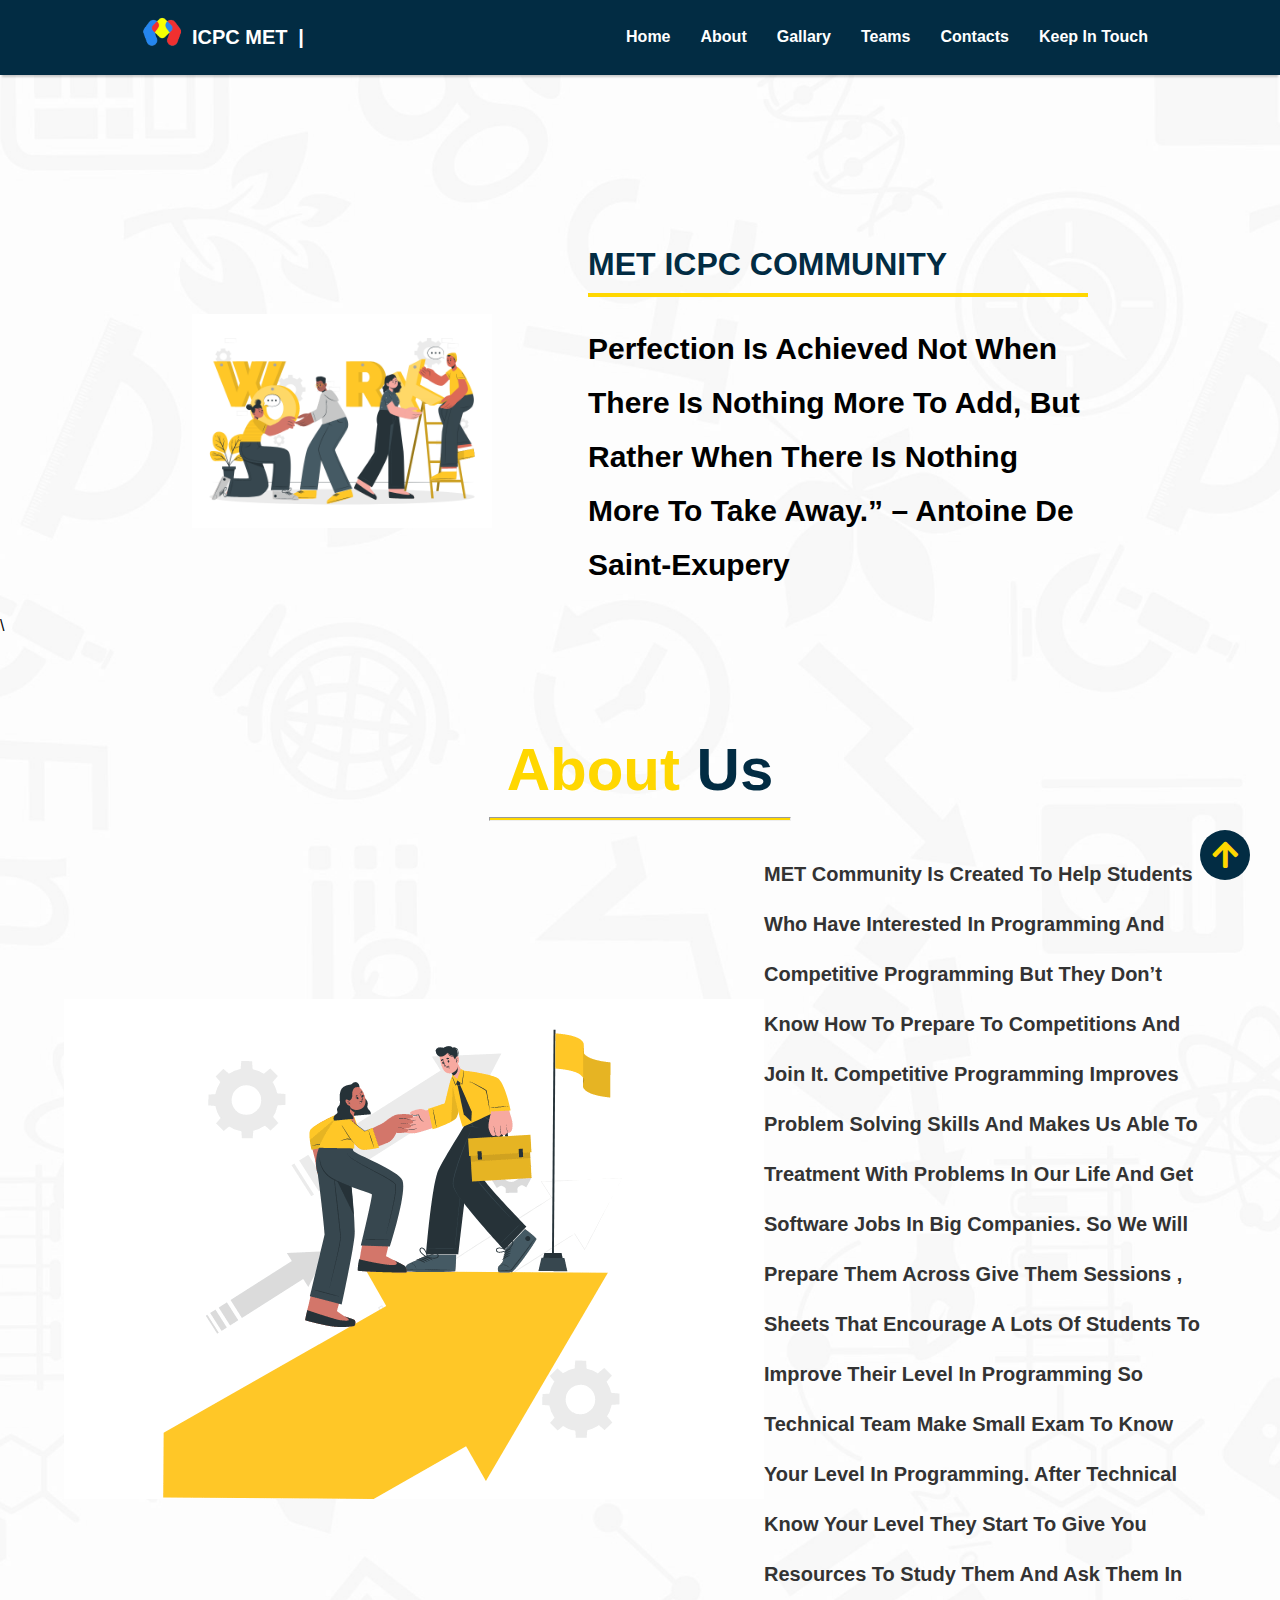
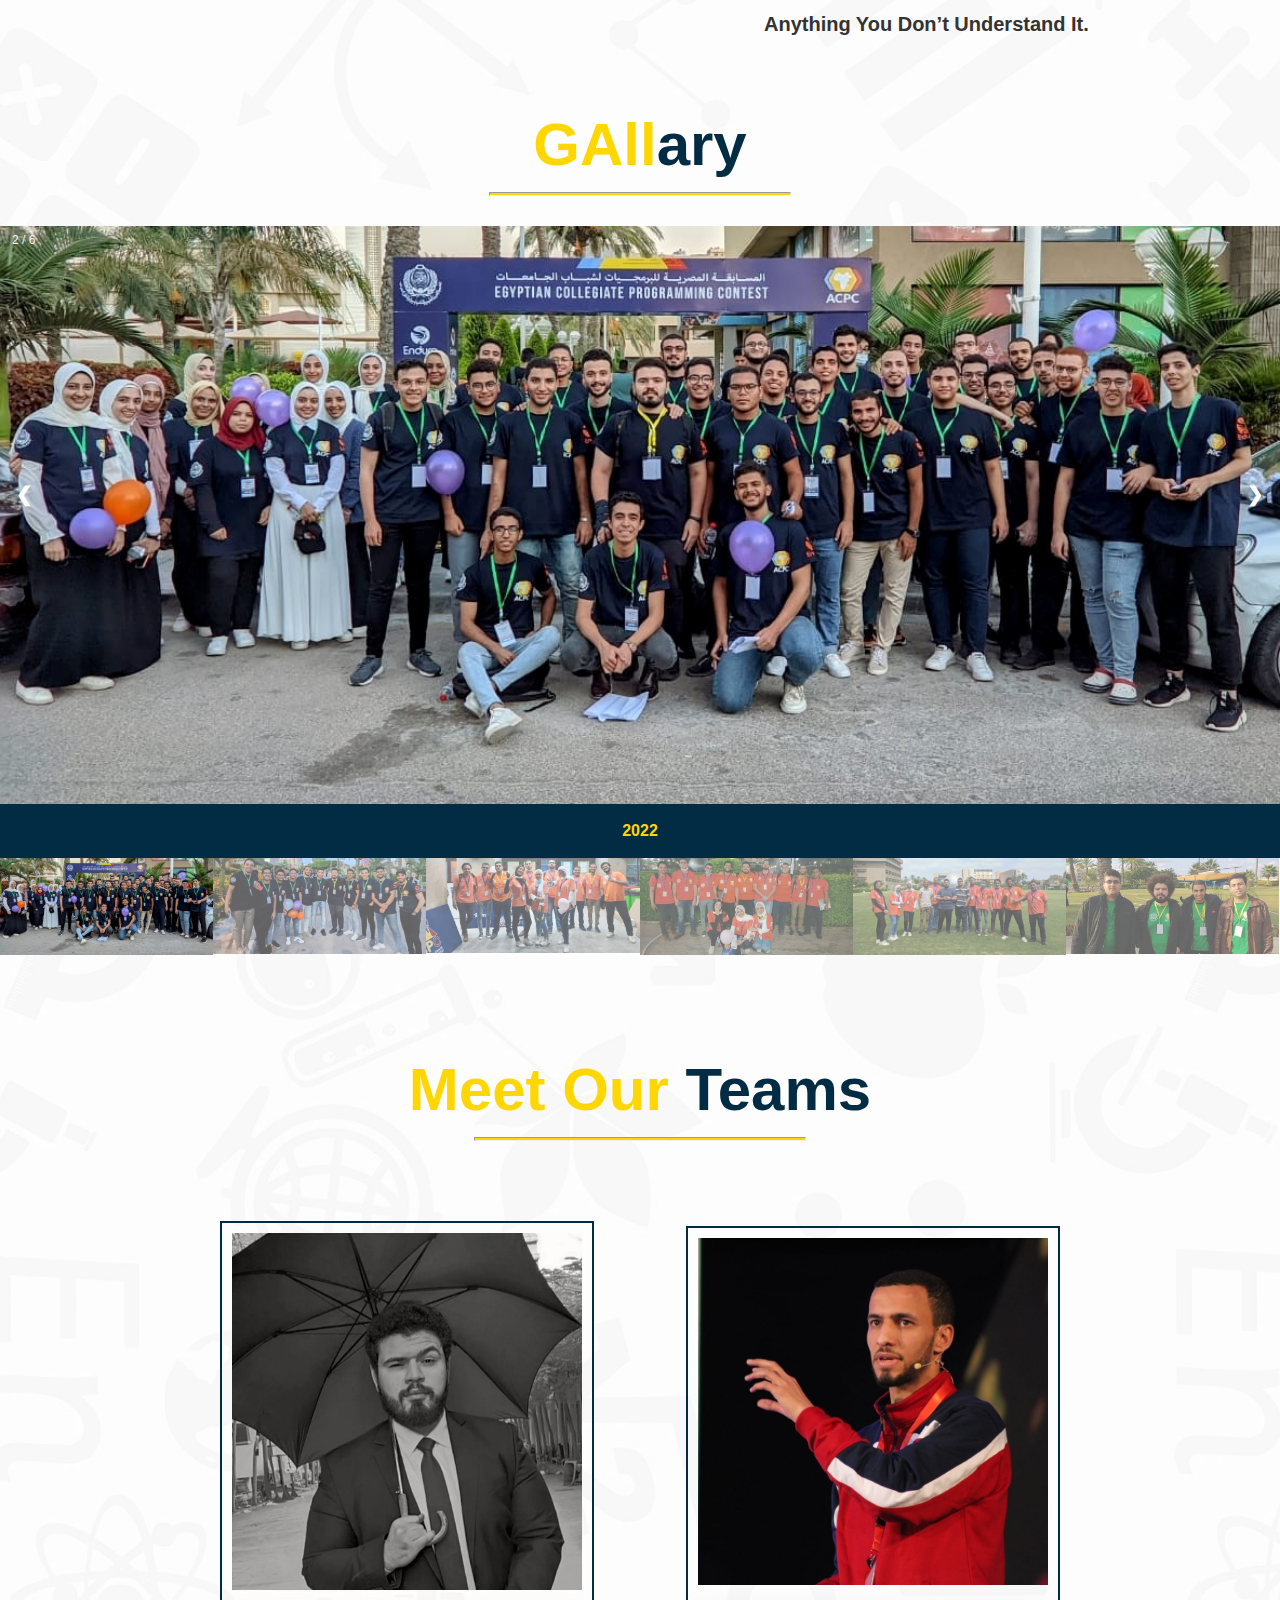
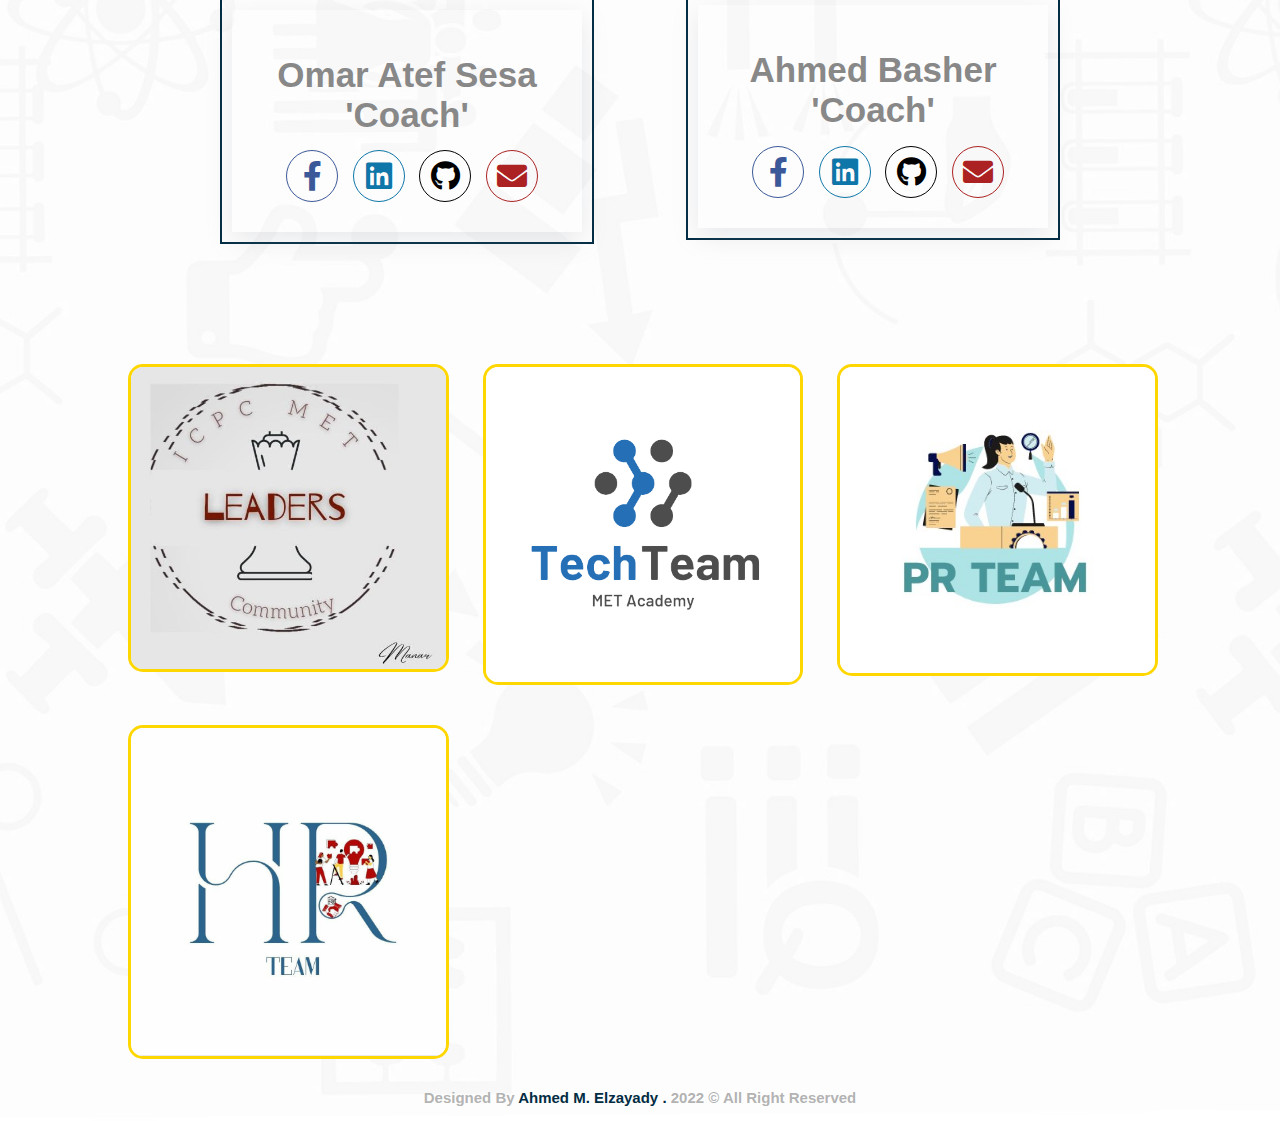
==== index.html @ 499237fd "edit footer" ====
<!DOCTYPE html>
<html lang="en">
  <head>
    <meta charset="UTF-8" />
    <meta http-equiv="X-UA-Compatible" content="IE=edge" />
    <meta name="viewport" content="width=device-width, initial-scale=1.0" />
    <!-- fotawsome style -->
    <link rel="stylesheet" href="./css/all.min.css" />
    <!-- normalizee the elements -->
    <link rel="stylesheet" href="./css/normalize.css" />
    <!-- External style Sheet -->
    <link rel="stylesheet" href="./css/style.css" />
    <!-- icon -->
    <link
      rel="shortcut icon"
      href="./images/MET_4_-_Edited-removebg-preview-modified-removebg-preview.png"
    />
    <title>ICPC MET COMMUNITY</title>
  </head>
  <body>
    <div id="loaderr"></div>
    <div class="up">
      <a href="#">
        <i class="fas fa-arrow-up"></i>
      </a>
    </div>
    <!-- start nav-bar section -->
    <nav class="bar">
      <div class="container">
        <div class="all">
          <div class="ll">
            <div class="logo">
              <img
                src="./images/MET_4_-_Edited-removebg-preview-modified-removebg-preview.png"
                alt="logo"
              />
            </div>
            <div class="ttt">
              <p id="animation">ICPC MET COMMUNITY</p>
            </div>
          </div>
          <div class="links">
            <div class="icon">
              <i class="fas fa-bars"></i>
            </div>
            <ul>
              <li><a href="./index.html">Home</a></li>
              <li><a href="#about">About</a></li>
              <li><a href="#gall">Gallary</a></li>
              <li><a href="#te">Teams</a></li>
              <li><a href="#contactss">Contacts</a></li>
              <li><a href="./html/Contact.html">Keep in touch</a></li>
            </ul>
          </div>
        </div>
      </div>
    </nav>
    <!-- end nav-bar section -->
    <!-- start landing page -->
    <div class="landing">
      <div class="container">
        <div class="all-cont">
          <div class="gif">
            <img src="./images/Team work (1).gif" alt="image" />
          </div>
          <div class="text">
            <h1>MET ICPC COMMUNITY</h1>
            <h2>
              Perfection is achieved not when there is nothing more to add, but
              rather when there is nothing more to take away.” – Antoine de
              Saint-Exupery
            </h2>
          </div>
        </div>
      </div>
    </div>
    <!-- end landing page -->
    <!-- start about section -->\
    <div class="about" id="about">
      <div class="container">
        <h1>About <span class="us">Us</span></h1>
        <hr />
        <div class="all-text">
          <div class="image-about">
            <img src="./images/Helping a partner.gif" alt="" />
          </div>
          <div class="texts">
            <p>
              <span class="met"> MET community</span> is created to help
              students who have interested in programming and competitive
              programming but they don’t know how to prepare to competitions and
              join it. Competitive programming improves problem solving skills
              and makes us able to treatment with problems in our life and get
              software jobs in big companies. So we will prepare them across
              give them sessions , sheets that encourage a lots of students to
              improve their level in programming so technical team make small
              exam to know your level in programming. After technical know your
              level they start to give you resources to study them and ask them
              in anything you don’t understand it.
            </p>
          </div>
        </div>
      </div>
    </div>
    <!-- end about section -->

    <!-- start gallery -->
    <div class="gallery" id="gall">
      <h1>GAll<span class="us">ary</span></h1>
      <hr />
      <div class="containers">
        <div class="mySlides">
          <div class="numbertext">2 / 6</div>
          <img src="./images/1.jpg" style="width: 100%" />
        </div>
        <div class="mySlides">
          <div class="numbertext">2 / 6</div>
          <img src="./images/2.jpg" style="width: 100%" />
        </div>

        <div class="mySlides">
          <div class="numbertext">3 / 6</div>
          <img src="./images/3.jpg" style="width: 100%" />
        </div>

        <div class="mySlides">
          <div class="numbertext">4 / 6</div>
          <img src="./images/4.jpg" style="width: 100%" />
        </div>

        <div class="mySlides">
          <div class="numbertext">5 / 6</div>
          <img src="./images/5.jpg" style="width: 100%" />
        </div>

        <div class="mySlides">
          <div class="numbertext">6 / 6</div>
          <img src="./images/6.png" style="width: 100%" />
        </div>

        <a class="prev" onclick="plusSlides(-1)">❮</a>
        <a class="next" onclick="plusSlides(1)">❯</a>

        <div class="caption-container">
          <p id="caption"></p>
        </div>

        <div class="row">
          <div class="column">
            <img
              class="demo cursor"
              src="./images/1.jpg"
              style="width: 100%"
              onclick="currentSlide(1)"
              alt="2022"
            />
          </div>
          <div class="column">
            <img
              class="demo cursor"
              src="./images/2.jpg"
              style="width: 100%"
              onclick="currentSlide(2)"
              alt="2022"
            />
          </div>
          <div class="column">
            <img
              class="demo cursor"
              src="./images/3.jpg"
              style="width: 100%"
              onclick="currentSlide(3)"
              alt="2021"
            />
          </div>
          <div class="column">
            <img
              class="demo cursor"
              src="./images/4.jpg"
              style="width: 100%"
              onclick="currentSlide(4)"
              alt="2021"
            />
          </div>
          <div class="column">
            <img
              class="demo cursor"
              src="./images/5.jpg"
              style="width: 100%"
              onclick="currentSlide(5)"
              alt="2021"
            />
          </div>
          <div class="column">
            <img
              class="demo cursor"
              src="./images/6.png"
              style="width: 100%"
              onclick="currentSlide(6)"
              alt="2020"
            />
          </div>
        </div>
      </div>
    </div>
    <!-- end gallery -->

    <!-- start teams section-->
    <div class="team" id="te">
      <div class="container">
        <h1>Meet Our<span class="us"> Teams</span></h1>
        <hr />
        <div class="super">
          <div class="coach">
            <div class="omar sesa">
              <img src="./images/omar.jpg" alt="omar" />
              <!-- <h4>Coah <br />Omar Atef Sesa</h4> -->
            </div>
            <div class="social">
              <h4>
                Omar Atef Sesa<br />
                'Coach'
              </h4>
              <a href="#"><i class="fab fa-facebook-f"></i></a>
              <a href="#"><i class="fab fa-linkedin"></i></a>
              <a href="#"><i class="fab fa-github"></i></a>
              <a href="#"><i class="fas fa-envelope"></i></a>
            </div>
          </div>
          <div class="co-coach">
            <div class="bashir omar">
              <img src="./images/bahhir.jpg" alt="besho" />
              <!-- <h4>Coah <br />Ahmed Bashir</h4> -->
            </div>
            <div class="social">
              <h4>
                Ahmed Basher<br />
                'Coach'
              </h4>
              <a href="#"><i class="fab fa-facebook-f"></i></a>
              <a href="#"><i class="fab fa-linkedin"></i></a>
              <a href="#"><i class="fab fa-github"></i></a>
              <a href="#"><i class="fas fa-envelope"></i></a>
            </div>
          </div>
        </div>
        <div class="logos">
          <div class="laders mem">
            <a href="./html/leader.html" target="_blank">
              <img src="./images/lead.jpg" alt="" />
            </a>
          </div>
          <div class="technical mem">
            <a href="./html/technical.html" target="_blank">
              <img src="./images/tech.png" alt="" />
            </a>
          </div>
          <div class="pr mem">
            <a href="./html/pr.html" target="_blank">
              <img src="./images/pr.jpg" alt="" />
            </a>
          </div>
          <div class="pr mem">
            <a href="./html/hr.html" target="_blank">
              <img src="./images/hr.jpg" alt="" />
            </a>
          </div>
        </div>
      </div>
    </div>
    <!-- end teams section -->
    <script src="./js/script.js"></script>
    <footer>
      <p>
        Designed By
        <a href="https://www.linkedin.com/in/ahmed-elzayady-602272232/"
          >Ahmed M. Elzayady .</a
        > 
        <span> 2022 &copy; All Right Reserved</span>
      </p>
    </footer>
    <script>
      var loader = document.getElementById("loaderr");
      window.addEventListener("load", function () {
        loader.style.display = "none";
      });
    </script>
  </body>
</html>
---- css/style.css ----
html {
  scroll-behavior: smooth;
}
:root {
  --main-color: #022c43;
  --sec-color: #ffd700;
}
body {
  font-family: "Work Sans", sans-serif;
  text-transform: capitalize;
  position: relative;
  background-image: url(../images/body-bg.jpg);
  background-position: center;
  background-repeat: no-repeat;
  background-size: cover;
  /* user-select: none; */
}

.container {
  margin-left: auto;
  margin-right: auto;
  padding: 0px 15px;
}

/*samall*/

@media (min-width: 768px) {
  .container {
    width: 750px;
  }
}

/*medium*/

@media (min-width: 992px) {
  .container {
    width: 960px;
  }
}

/*larg*/
@media (min-width: 1200px) {
  .container {
    width: 1120px;
  }
}
/*end of global rules*/

/* start nav-bar section */

@keyframes down {
  0% {
    transform: translate(0px);
    -webkit-transform: translate(0px);
    -moz-transform: translate(0px);
    -ms-transform: translate(0px);
    -o-transform: translate(0px);
  }

  100% {
    transform: translate(10px);
    -webkit-transform: translate(10px);
    -moz-transform: translate(10px);
    -ms-transform: translate(10px);
    -o-transform: translate(10px);
  }
}
.up a i {
  color: var(--sec-color);
  font-size: 30px;
  background-color: var(--main-color);
  width: 40px;
  height: 40px;
  padding: 5px;
  border-radius: 50%;
  -webkit-border-radius: 50%;
  -moz-border-radius: 50%;
  -ms-border-radius: 50%;
  -o-border-radius: 50%;
  position: fixed;
  bottom: 20px;
  right: 30px;
  display: flex;
  justify-content: center;
  align-items: center;
  animation-name: down;
  animation-duration: 0.5s;
  animation-iteration-count: infinite;
  animation-play-state: running;
  animation-direction: alternate-reverse;
  z-index: 23456748678974894;
}

.up i:hover {
  animation-play-state: paused;
}
nav {
  background-color: #022c43;
  padding: 5px;
  box-shadow: 0 4px 2px -2px rgba(0, 0, 0, 0.2);
}
nav .container .all {
  display: flex;
  justify-content: space-between;
  align-items: center;
  /* margin-top: 20px; */
}

nav ul {
  display: flex;
  list-style: none;
}

ul li a {
  color: #000;
  text-decoration: none;
  margin-left: 30px;
  font-weight: bold;
  color: #fff;
  transition: 0.5s;
  -webkit-transition: 0.5s;
  -moz-transition: 0.5s;
  -ms-transition: 0.5s;
  -o-transition: 0.5s;
}

nav .container .all .logo img {
  max-width: 60px;
  margin-top: 5px;
}

ul li a:hover {
  color: #ffd700;
}

.links i {
  color: #fff;
  font-size: 25px;
  position: absolute;
  right: 0;
  display: none;
  cursor: pointer;
}

.links {
  position: relative;
}

@media (max-width: 740px) {
  .links i {
    display: block;
    position: absolute;
    top: -51px;
    right: 26px;
  }

  nav {
    /*height: 450px;
    */
    transition: 2s;
    -webkit-transition: 0.5s;
    -moz-transition: 0.5s;
    -ms-transition: 0.5s;
    -o-transition: 0.5s;
  }

  .links {
    position: absolute;
    top: 80px;
    left: 0;
    right: 0;
    width: 100vw;
    background-color: #022c43;
    transition: 0.5s;
    -webkit-transition: 0.5s;
    -moz-transition: 0.5s;
    -ms-transition: 0.5s;
    -o-transition: 0.5s;
    height: 0px;
  }

  nav ul {
    display: block;
    text-align: center;
    transition: 0.5s;
    -webkit-transition: 0.5s;
    -moz-transition: 0.5s;
    -ms-transition: 0.5s;
    -o-transition: 0.5s;
    display: none;
    position: relative;
    left: 50%;
    right: 50%;
    transform: translate(-220px, -13px);
    top: 20px;
    -webkit-transform: translate(-220px, -13px);
    -moz-transform: translate(-220px, -13px);
    -ms-transform: translate(-220px, -13px);
    -o-transform: translate(-220px, -13px);
    z-index: 5456456485648648489;
  }
  nav ul li {
    margin-bottom: 30px;
    font-size: 25px;
    color: #ffd700;
  }

  nav.active {
    height: 450px;
  }

  nav.active ul {
    display: block;
  }

  ul li:hover {
    border-bottom: 1px solid #fff;
  }

  ul li {
    padding-bottom: 15px;
    transition: 0.5s;
    -webkit-transition: 0.5s;
    -moz-transition: 0.5s;
    -ms-transition: 0.5s;
    -o-transition: 0.5s;
  }
  .container {
    border-bottom: 1px solid #fff;
  }
}

/* end nav bar section */

/* start landing section */

.landing {
  margin-top: 150px;
}
.landing .container .all-cont {
  display: flex;
  justify-content: space-between;
  align-items: center;
  /* flex-wrap: wrap; */
}

.landing .container .all-cont .gif img {
  width: 700px;
}

.landing .container .all-cont .text h2 {
  line-height: 1.8;
  /* padding-right: 25px; */
  max-width: 500px;
  font-size: 30px;
}

.landing .container {
  width: 70%;
}
/* end landing  section */

.landing h1 {
  /* font-size: 75px; */
  color: #022c43;
  border-bottom: 4px solid var(--sec-color);
  padding-bottom: 10px;
  /* max-width: 600px; */
}
@media (max-width: 1354px) {
  .landing .container .all-cont .gif img {
    width: 300px;
  }
  .container {
    width: 80%;
  }
}

@media (max-width: 1007px) {
  .landing .container .all-cont {
    flex-wrap: wrap;
  }
}

@media (max-width: 760px) {
  .landing .container .all-cont {
    display: block;
  }
}

/* end landing section */

/* start about section */
.about {
  margin-top: 100px;
}

.about .container h1 {
  color: var(--sec-color);
  font-size: 60px;
  /* border-bottom: 3px solid var(--main-color); */
  padding-bottom: 5px;
  text-align: center;
  /* width: fit-content; */
  margin-bottom: 0px;
}
.about .container h1 span.us {
  color: var(--main-color);
}
.about .container {
  width: 90%;
}

.about hr {
  width: 300px;
  height: 2px;
  background-color: var(--sec-color);
  outline: 1px solid transparent;
  border: 1ps solid transparent;
}

.about .container .all-text {
  display: flex;
  justify-content: space-between;
  align-items: center;
  /* flex-wrap: wrap; */
}

.about .container .all-text p {
  font-size: 20px;
  color: #333;
  line-height: 2.5;
  font-weight: bold;
}

@media (max-width: 760px) {
  .about .container .all-text {
    display: block;
  }

  .about .container .all-text p {
    text-align: center;
  }
}

@media (max-width: 760px) {
  .about .container .all-text .image-about img {
    width: 320px;
    /* position: absolute; */
    left: 30px;
  }
}
/* end about section */

/* start gallery section */

img {
  vertical-align: middle;
}

.containers {
  position: relative;
}

.mySlides {
  display: none;
}

.cursor {
  cursor: pointer;
}

.prev,
.next {
  cursor: pointer;
  position: absolute;
  top: 40%;
  width: auto;
  padding: 16px;
  margin-top: -50px;
  color: white;
  font-weight: bold;
  font-size: 20px;
  border-radius: 0 3px 3px 0;
  user-select: none;
  -webkit-user-select: none;
}

.next {
  right: 0;
  border-radius: 3px 0 0 3px;
}
.prev:hover,
.next:hover {
  background-color: rgba(0, 0, 0, 0.8);
}

/* Number text (1/3 etc) */
.numbertext {
  color: #f2f2f2;
  font-size: 12px;
  padding: 8px 12px;
  position: absolute;
  top: 0;
}

/* Container for image text */
.caption-container {
  text-align: center;
  background-color: var(--main-color);
  padding: 2px 16px;
  color: var(--sec-color);
  font-weight: bold;
}

.row:after {
  content: "";
  display: table;
  clear: both;
}

/* Six columns side by side */
.column {
  float: left;
  width: 16.66%;
}

/* Add a transparency effect for thumnbail images */
.demo {
  opacity: 0.6;
}

.active,
.demo:hover {
  opacity: 1;
}

.gallery h1 {
  color: var(--sec-color);
  font-size: 60px;
  /* border-bottom: 3px solid var(--main-color); */
  padding-bottom: 5px;
  text-align: center;
  /* width: fit-content; */
  margin-bottom: 0px;
}
.gallery h1 span.us {
  color: var(--main-color);
}
.gallery .container {
  width: 90%;
}

.gallery hr {
  width: 300px;
  height: 2px;
  background-color: var(--sec-color);
  outline: 1px solid transparent;
  border: 1ps solid transparent;
  margin-bottom: 30px;
}

/* end gallary */

/* start team section */
.team {
  margin-top: 100px;
  margin-bottom: 30px;
}

.team .container h1 {
  color: var(--sec-color);
  font-size: 60px;
  /* border-bottom: 3px solid var(--main-color); */
  padding-bottom: 5px;
  text-align: center;
  /* width: fit-content; */
  margin-bottom: 0px;
}
.team .container h1 span.us {
  color: var(--main-color);
}

.team hr {
  width: 330px;
  height: 2px;
  background-color: var(--sec-color);
  outline: 1px solid transparent;
  border: 1ps solid transparent;
  margin-bottom: 80px;
}

.team .container .super {
  display: flex;
  justify-content: space-evenly;
  align-items: center;
  flex-wrap: wrap;
  margin-bottom: 100px !important ;
}

.team .container .super .social {
  text-align: center;
  padding: 30px;
  box-shadow: rgba(149, 157, 165, 0.2) 0px 8px 24px;
}

.team .container .super .social i {
  display: inline-block;
  padding: 10px;
  font-size: 35px;
}

.team .container .super .omar img {
  max-width: 350px;
  max-height: 500px;
}

.team .container .super .omar {
  position: relative;
  margin-bottom: 20px;
}

.team .container .super .omar h4 {
  position: absolute;
  top: 97px;
  left: 57px;
  font-size: 25px;
  text-align: center;
  color: #fff;
  display: none;
  transition: 0.5s;
  -webkit-transition: 0.5s;
  -moz-transition: 0.5s;
  -ms-transition: 0.5s;
  -o-transition: 0.5s;
}
.team .container .super .sesa::before {
  content: "";
  position: absolute;
  left: 0;
  height: 0;
  width: 100%;
  height: 100%;
  background-color: #022c439a;
  transform: rotateY(90deg);
  -webkit-transform: rotateY(90deg);
  -moz-transform: rotateY(90deg);
  -ms-transform: rotateY(90deg);
  -o-transform: rotateY(90deg);
  transition: 0.5s;
  -webkit-transition: 0.5s;
  -moz-transition: 0.5s;
  -ms-transition: 0.5s;
  -o-transition: 0.5s;
  color: var(--sec-color);
  display: flex;
  justify-content: center;
  align-items: center;
  font-size: 30px;
  font-weight: bolder;
}

/* .team .container .super .coach:hover,
.team .container .super .co-coach:hover {
  transform: scale(1.3);
  -webkit-transform: scale(1.3);
  -moz-transform: scale(1.3);
  -ms-transform: scale(1.3);
  -o-transform: scale(1.3);
} */
.team .container .super .bashir::before {
  content: "";
  position: absolute;
  left: 0;
  height: 0;
  width: 100%;
  height: 100%;
  background-color: #022c439a;
  transform: rotateY(90deg);
  -webkit-transform: rotateY(90deg);
  -moz-transform: rotateY(90deg);
  -ms-transform: rotateY(90deg);
  -o-transform: rotateY(90deg);
  transition: 0.5s;
  -webkit-transition: 0.5s;
  -moz-transition: 0.5s;
  -ms-transition: 0.5s;
  -o-transition: 0.5s;
  color: var(--sec-color);
  display: flex;
  justify-content: center;
  align-items: center;
  font-size: 30px;
  font-weight: bolder;
}

.team .container .super .sesa:hover::before,
.team .container .super .bashir:hover::before {
  transform: rotateY(0deg);
  -webkit-transform: rotateY(0deg);
  -moz-transform: rotateY(0deg);
  -ms-transform: rotateY(0deg);
  -o-transform: rotateY(0deg);
}

.team .container .super .omar:hover h4 {
  display: block;
  transition: 0.5s;
  -webkit-transition: 0.5s;
  -moz-transition: 0.5s;
  -ms-transition: 0.5s;
  -o-transition: 0.5s;
}
.fa-facebook-f {
  font-size: 20px;
  color: #3b5998;
  transition: 0.5s;
  -webkit-transition: 0.5s;
  -moz-transition: 0.5s;
  -ms-transition: 0.5s;
  -o-transition: 0.5s;
  border: 1px solid;
  border-radius: 50%;
  width: 30px;
  height: 30px;
}
.social i {
  margin-left: 10px;
  padding: 10px;
  font-size: 30px !important;
}
.fa-facebook-f:hover,
.fa-linkedin:hover,
.fa-github:hover,
.fa-envelope:hover {
  transform: scale(1.3) rotate(730deg);
  -webkit-transform: scale(1.3) rotate(730deg);
  -moz-transform: scale(1.3) rotate(730deg);
  -ms-transform: scale(1.3) rotate(730deg);
  -o-transform: scale(1.3) rotate(730deg);
}

.fa-linkedin {
  color: #0e76a8;
  font-size: 20px;
  transition: 0.5s;
  -webkit-transition: 0.5s;
  -moz-transition: 0.5s;
  -ms-transition: 0.5s;
  -o-transition: 0.5s;
  border: 1px solid;
  border-radius: 50%;
  width: 30px;
  height: 30px;
}

.fa-github {
  color: #000;
  font-size: 20px;
  transition: 0.5s;
  -webkit-transition: 0.5s;
  -moz-transition: 0.5s;
  -ms-transition: 0.5s;
  -o-transition: 0.5s;
  border: 1px solid;
  border-radius: 50%;
  width: 30px;
  height: 30px;
}

.fa-envelope {
  font-size: 20px;
  transition: 0.5s;
  -webkit-transition: 0.5s;
  -moz-transition: 0.5s;
  -ms-transition: 0.5s;
  -o-transition: 0.5s;
  color: rgb(172, 34, 34);
  border: 1px solid;
  border-radius: 50%;
  width: 30px;
  height: 30px;
  display: flex;
  justify-content: center;
  align-content: center;
}

.coach,
.co-coach {
  margin-bottom: 20px;
  border: 2px solid var(--main-color);
  padding: 10px;
}

.team .logos img {
  max-width: 100%;
  border: 3px solid var(--sec-color);
  border-radius: 15px;
  -webkit-border-radius: 15px;
  -moz-border-radius: 15px;
  -ms-border-radius: 15px;
  -o-border-radius: 15px;
}

.team .logos {
  display: grid;
  grid-template-columns: repeat(auto-fill, minmax(300px, 1fr));
  gap: 40px;
  margin-top: 20px;
}

.mem {
  transition: 0.5s;
  -webkit-transition: 0.5s;
  -moz-transition: 0.5s;
  -ms-transition: 0.5s;
  -o-transition: 0.5s;
}

.mem:hover {
  transform: scale(1.1);
  -webkit-transform: scale(1.1);
  -moz-transform: scale(1.1);
  -ms-transform: scale(1.1);
  -o-transform: scale(1.1);
}

/* footer span {
  display: block;
  padding-top: 10px;
} */

footer {
  text-align: center;
  color: rgba(136, 136, 136, 0.651);
  font-weight: bold;
  font-size: 15px;
}

footer a {
 text-decoration: none;
 color: var(--main-color);
 

}


.super .social h4 {
  text-align: center;
  color: #888;
  font-size: 35px;
  margin: 0;
  padding: 15px;
}

#animation::after {
  content: "|";
  margin-left: 5px;
  animation: type 0.8s infinite;
  -webkit-animation: type 0.8s infinite;
}

@keyframes type {
  0% {
    opacity: 1;
  }
  100% {
    opacity: 0;
  }
}

.ll {
  display: flex;
  justify-content: space-evenly;
  align-items: center;
}

.ll p {
  color: #fff;
  font-size: 20px;
  font-weight: bold;
}
#loaderr {
  background: #fbfbfb url(../images/loader.gif) no-repeat center center;
  height: 100vh;
  width: 100%;
  position: fixed;
  z-index: 8978978556185949289789728972897897189718970894897891787897089728;
}
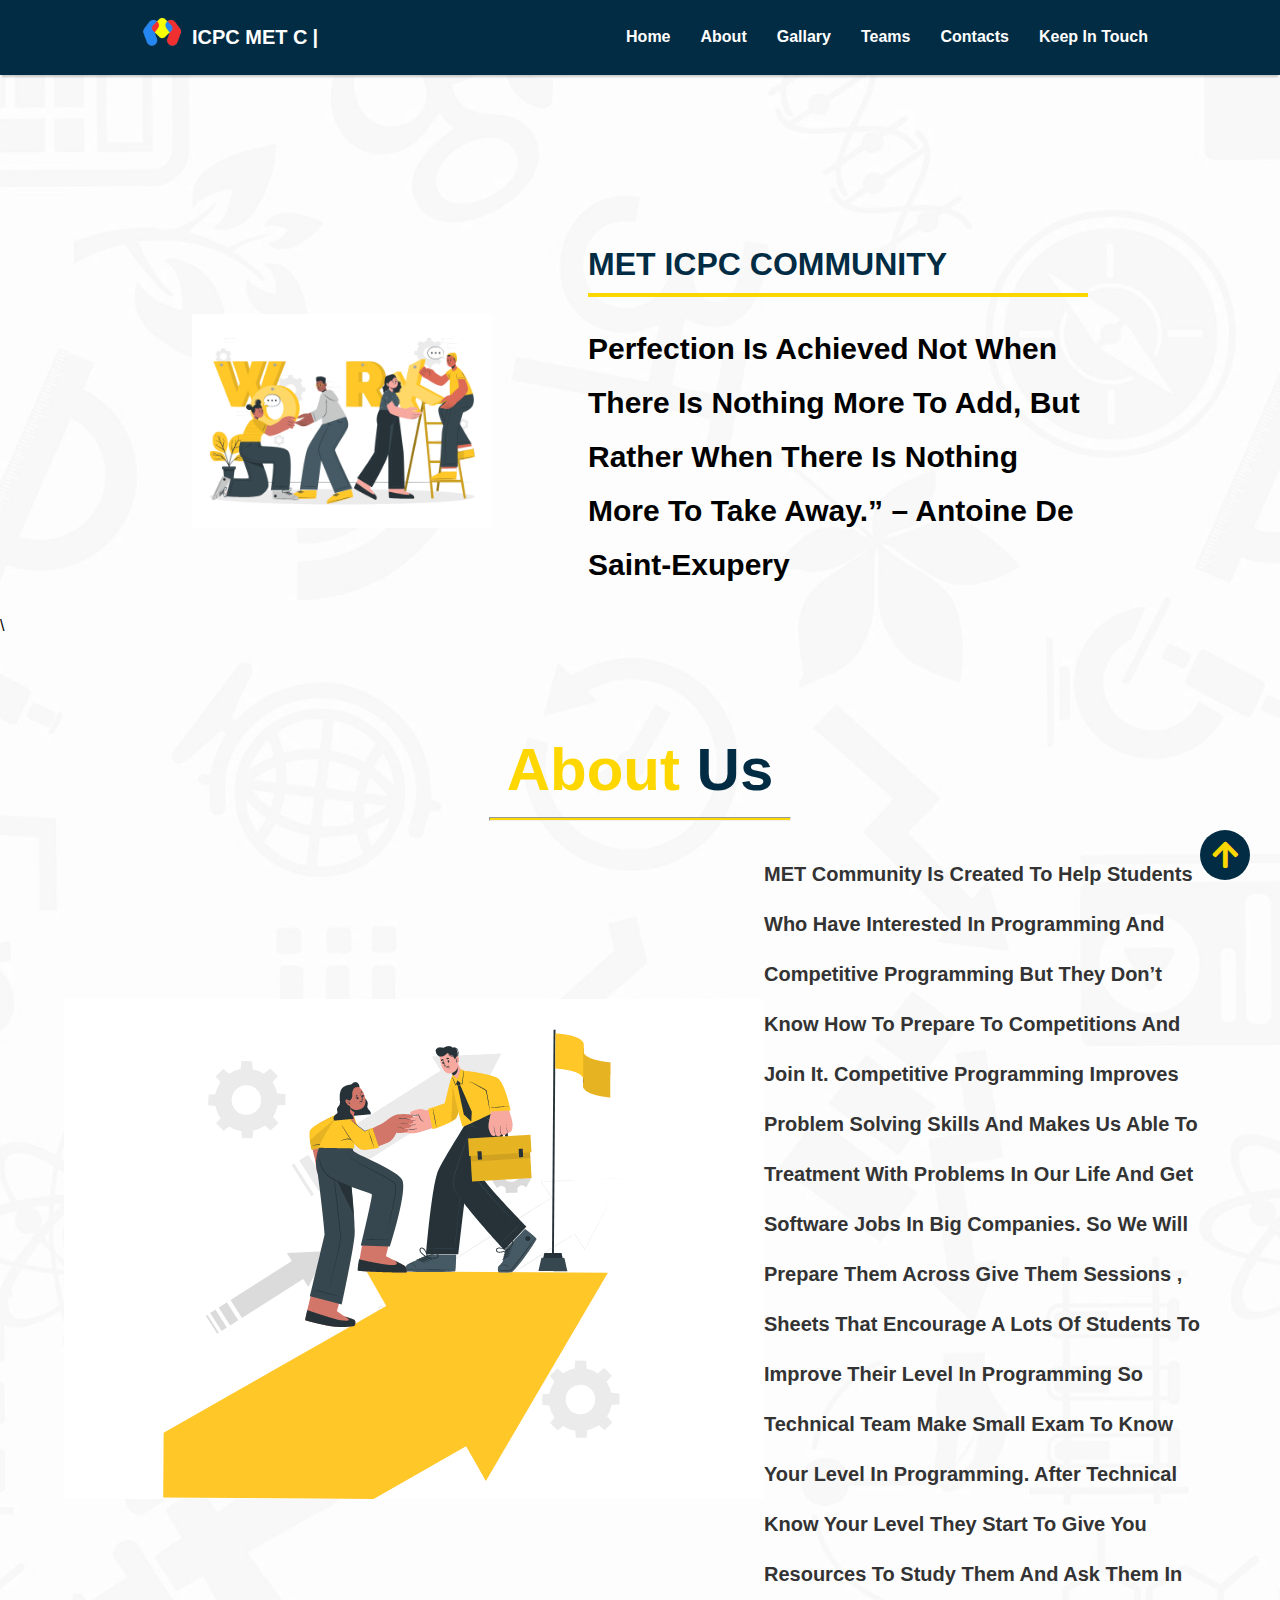
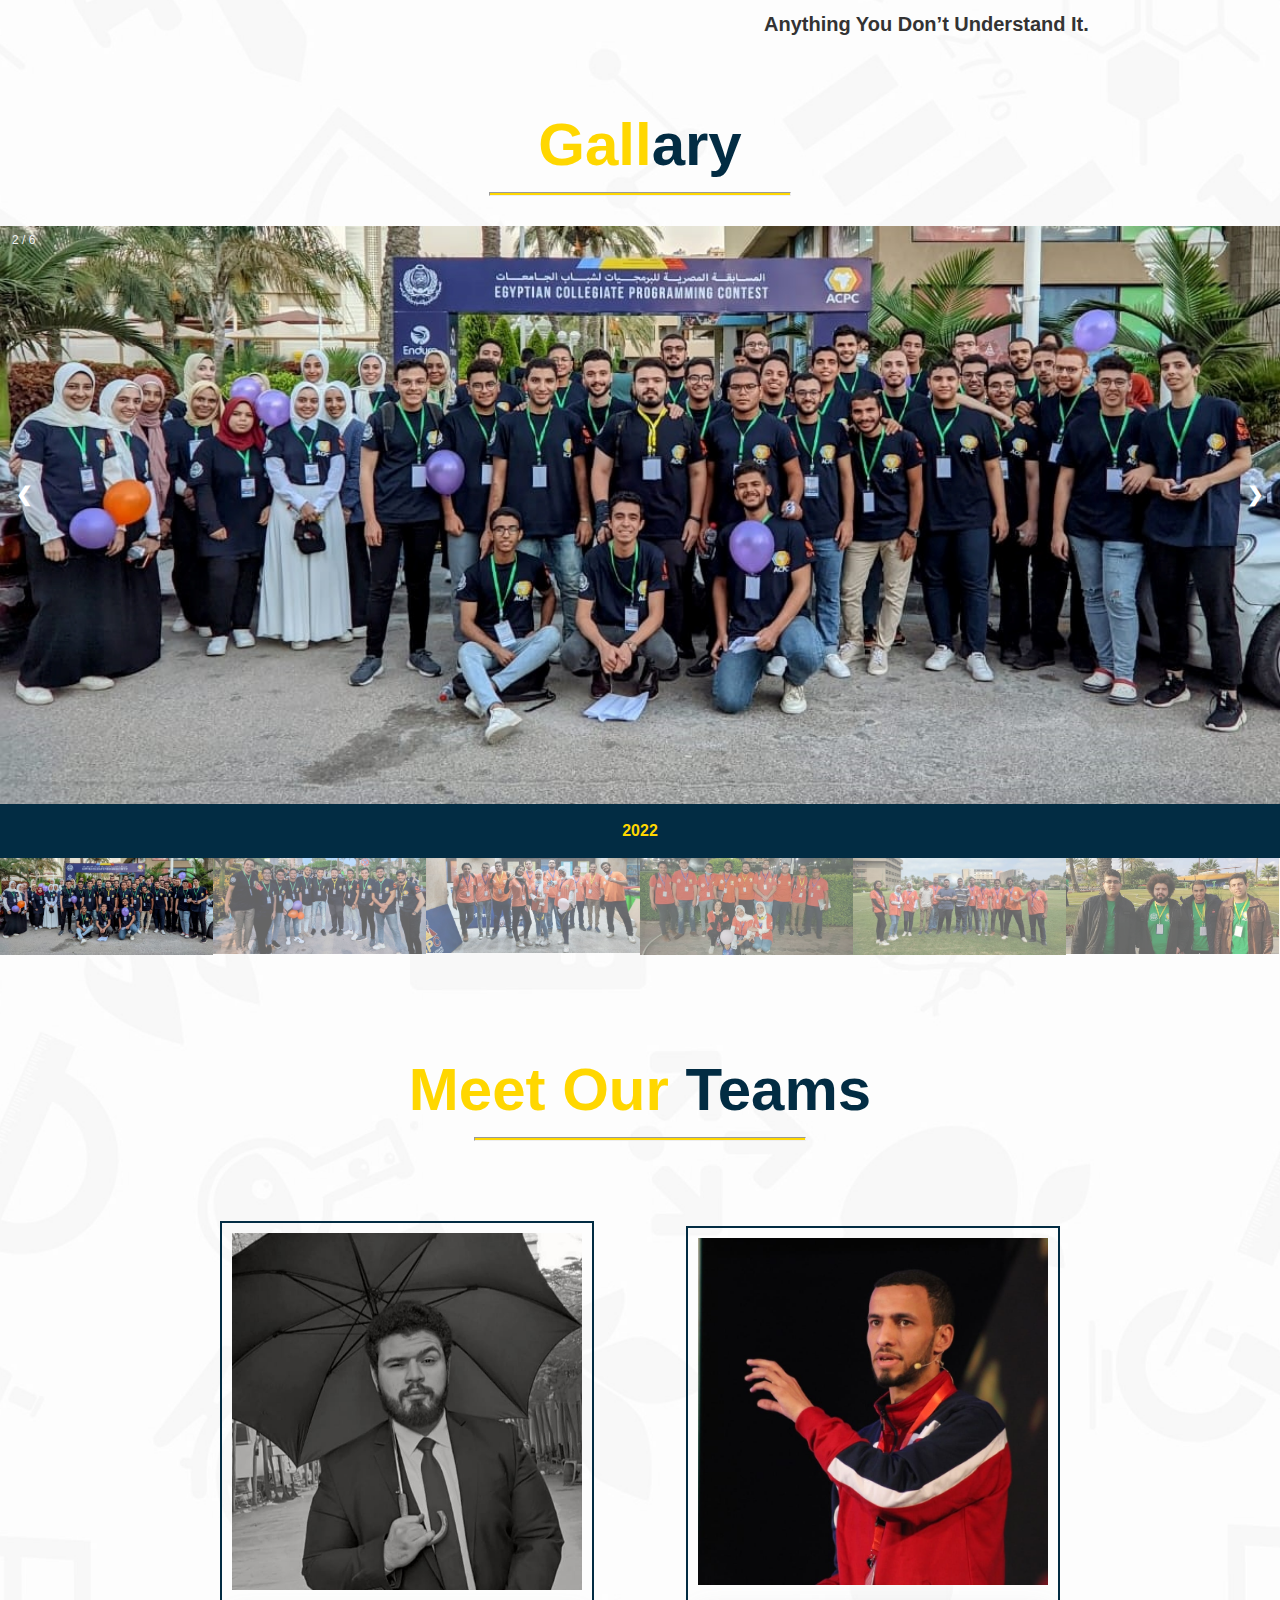
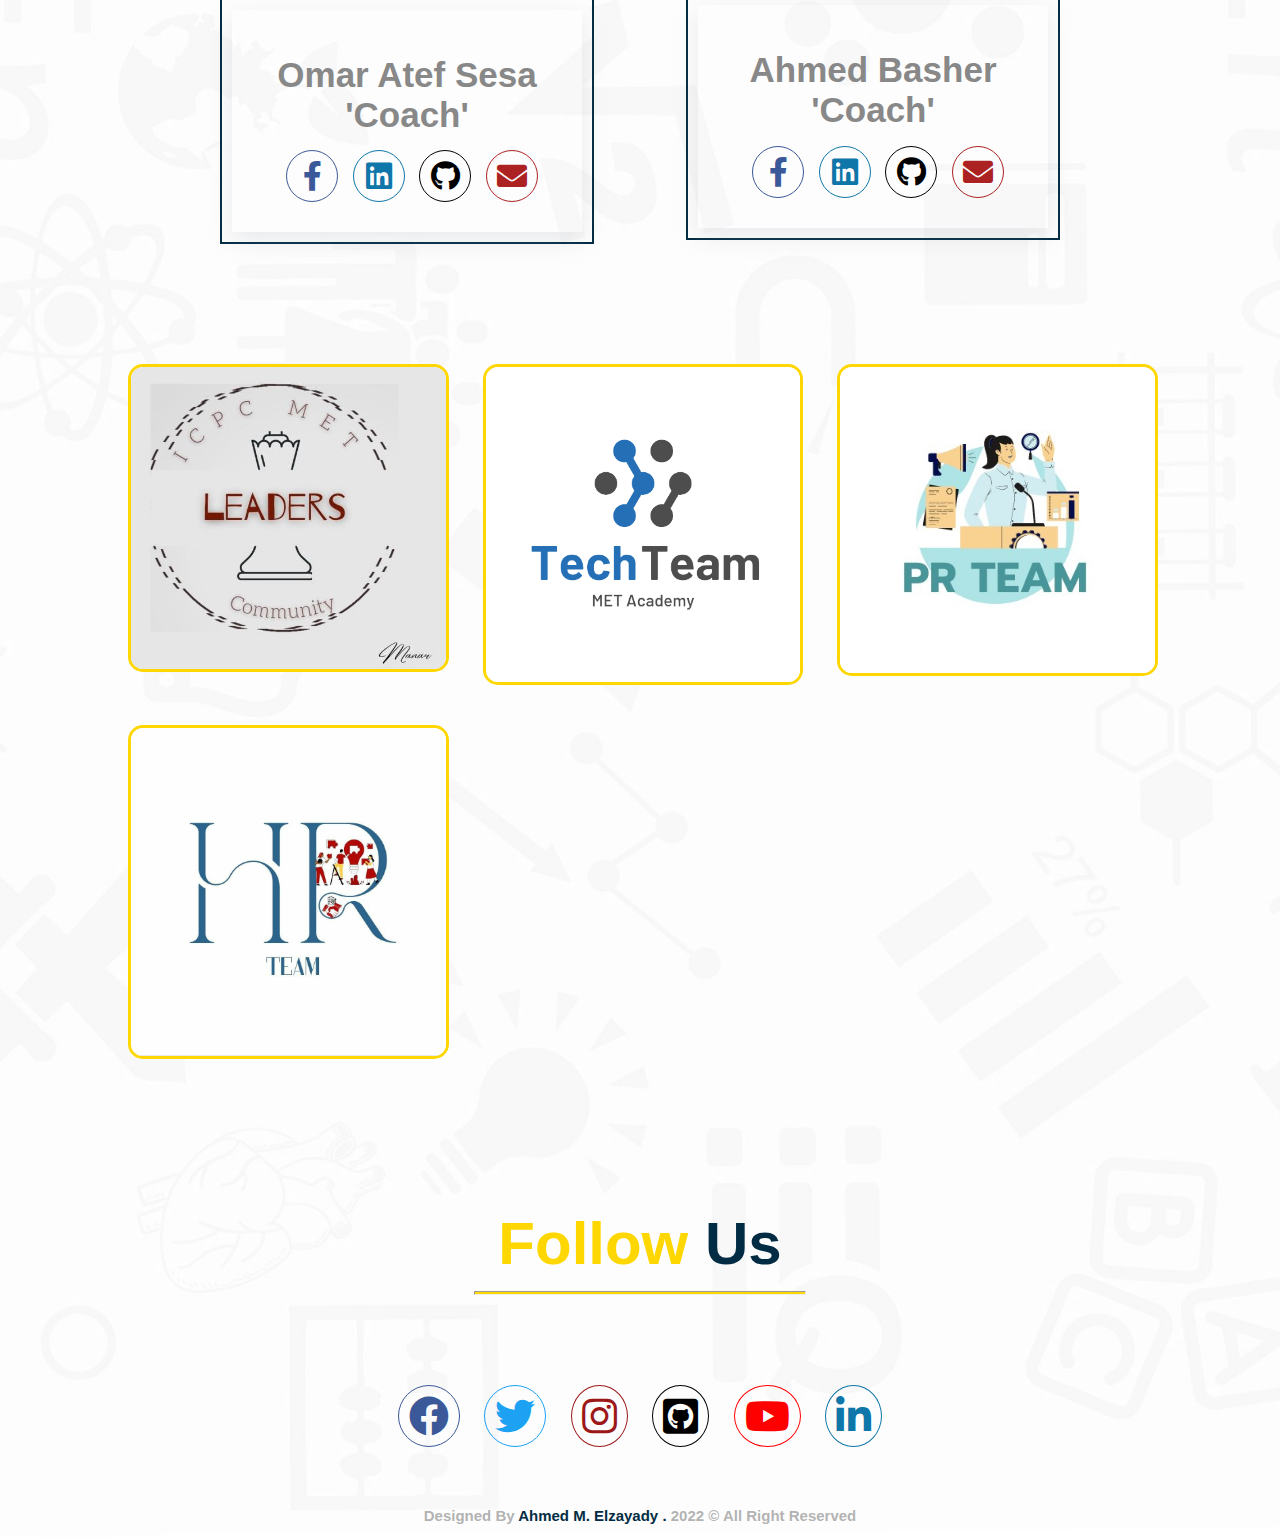
==== commit 0cebd0e5: "add social media links" ====
--- a/index.html
+++ b/index.html
@@ -48,7 +48,7 @@
               <li><a href="#about">About</a></li>
               <li><a href="#gall">Gallary</a></li>
               <li><a href="#te">Teams</a></li>
-              <li><a href="#contactss">Contacts</a></li>
+              <li><a href="#cont">Contacts</a></li>
               <li><a href="./html/Contact.html">Keep in touch</a></li>
             </ul>
           </div>
@@ -106,7 +106,7 @@
 
     <!-- start gallery -->
     <div class="gallery" id="gall">
-      <h1>GAll<span class="us">ary</span></h1>
+      <h1>Gall<span class="us">ary</span></h1>
       <hr />
       <div class="containers">
         <div class="mySlides">
@@ -269,13 +269,28 @@
       </div>
     </div>
     <!-- end teams section -->
+
+    <!-- start contacts icons -->
+    <div class="contacts-icon" id="cont">
+      <div class="container">
+        <h1>Follow <span class="us">Us</span></h1>
+      <hr />
+        <a href=""> <i class="fab fa-facebook"></i></a>
+        <a href=""><i class="fab fa-twitter"></i></a>
+        <a href=""><i class="fab fa-instagram"></i></a>
+        <a href=""><i class="fab fa-github-square"></i></i></a>
+        <a href=""><i class="fab fa-youtube"></i></a>
+        <a href=""><i class="fab fa-linkedin-in"></i></a>
+      </div>
+    </div>
+    <!--  end contacts -->
     <script src="./js/script.js"></script>
     <footer>
       <p>
         Designed By
         <a href="https://www.linkedin.com/in/ahmed-elzayady-602272232/"
           >Ahmed M. Elzayady .</a
-        > 
+        >
         <span> 2022 &copy; All Right Reserved</span>
       </p>
     </footer>
--- a/css/style.css
+++ b/css/style.css
@@ -738,12 +738,9 @@
 }
 
 footer a {
- text-decoration: none;
- color: var(--main-color);
- 
-
-}
-
+  text-decoration: none;
+  color: var(--main-color);
+}
 
 .super .social h4 {
   text-align: center;
@@ -787,3 +784,107 @@
   position: fixed;
   z-index: 8978978556185949289789728972897897189718970894897891787897089728;
 }
+
+.contacts-icon {
+  margin-top: 150px;
+  margin-bottom: 50px;
+  text-align: center;
+}
+
+.contacts-icon .container i {
+  font-size: 40px;
+  padding: 10px;
+  border: 1px solid;
+  border-radius: 50%;
+  -webkit-border-radius: 50%;
+  -moz-border-radius: 50%;
+  -ms-border-radius: 50%;
+  -o-border-radius: 50%;
+  margin: 10px;
+  transition: 0.5s;
+  -webkit-transition: 0.5s;
+  -moz-transition: 0.5s;
+  -ms-transition: 0.5s;
+  -o-transition: 0.5s;
+}
+
+.contacts-icon .container .fa-facebook {
+  color: #3b5998;
+}
+
+.contacts-icon .container .fa-facebook:hover {
+  background-color: #3b5998;
+  color: #fff;
+}
+
+.contacts-icon .container i:hover {
+  transform: scale(1.1);
+  -webkit-transform: scale(1.1);
+  -moz-transform: scale(1.1);
+  -ms-transform: scale(1.1);
+  -o-transform: scale(1.1);
+}
+.contacts-icon .container .fa-instagram {
+  color: rgb(156, 24, 24);
+}
+
+.contacts-icon .container .fa-instagram:hover {
+  background-color: rgb(156, 24, 24);
+  color: #fff;
+}
+
+.contacts-icon .container .fa-twitter {
+  color: #1da1f2;
+}
+
+.contacts-icon .container .fa-twitter:hover {
+  background-color: #1da1f2;
+  color: #fff;
+}
+
+.contacts-icon .container .fa-github-square {
+  color: #000;
+}
+.contacts-icon .container .fa-github-square:hover {
+  background-color: #000;
+  color: #fff;
+}
+.contacts-icon .container .fa-youtube {
+  color: #ff0000;
+}
+
+.contacts-icon .container .fa-youtube:hover {
+  background-color: #ff0000;
+  color: #fff;
+}
+
+.contacts-icon .container .fa-linkedin-in {
+  color: #0e76a8;
+}
+.contacts-icon .container .fa-linkedin-in:hover {
+  background-color: #0e76a8;
+  color: #fff;
+}
+
+
+.contacts-icon .container h1 {
+  color: var(--sec-color);
+  font-size: 60px;
+  /* border-bottom: 3px solid var(--main-color); */
+  padding-bottom: 5px;
+  text-align: center;
+  /* width: fit-content; */
+  margin-bottom: 0px;
+}
+.contacts-icon .container h1 span.us {
+  color: var(--main-color);
+}
+
+.contacts-icon hr {
+  width: 330px;
+  height: 2px;
+  background-color: var(--sec-color);
+  outline: 1px solid transparent;
+  border: 1ps solid transparent;
+  margin-bottom: 80px;
+}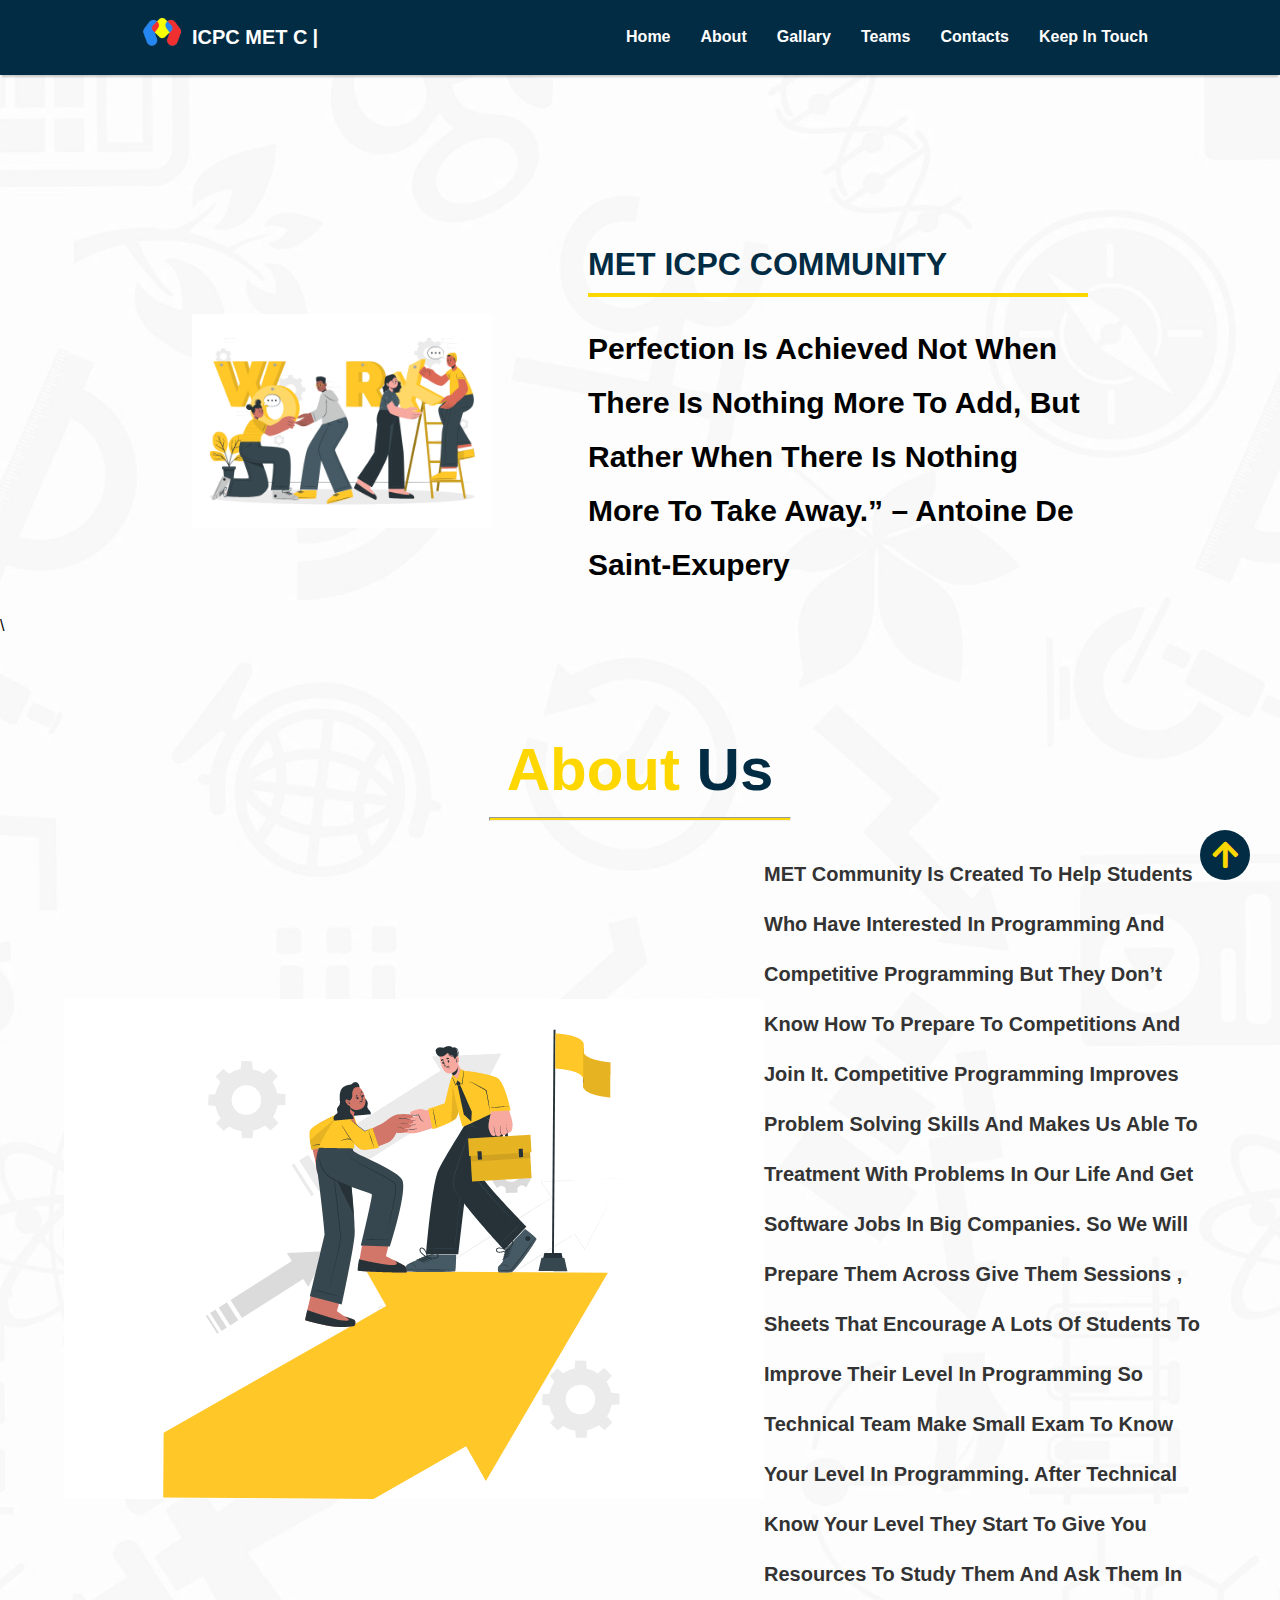
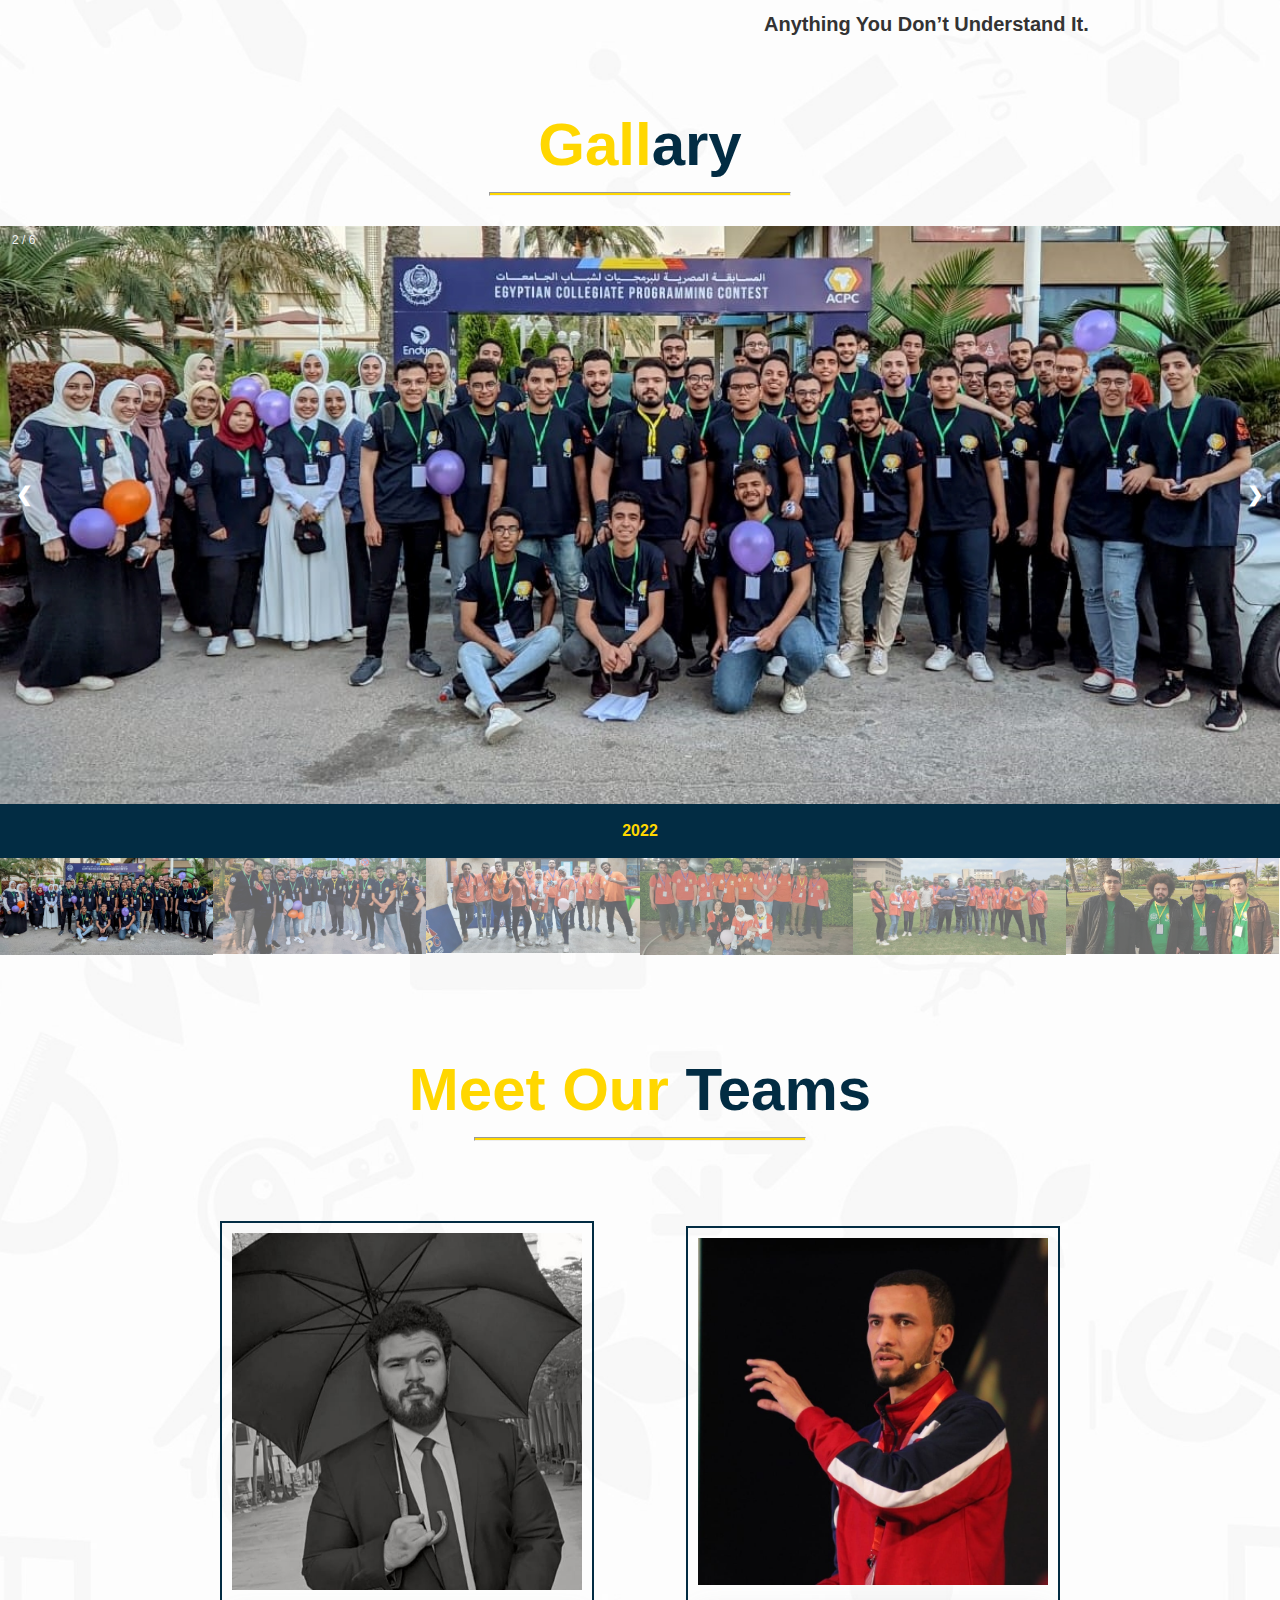
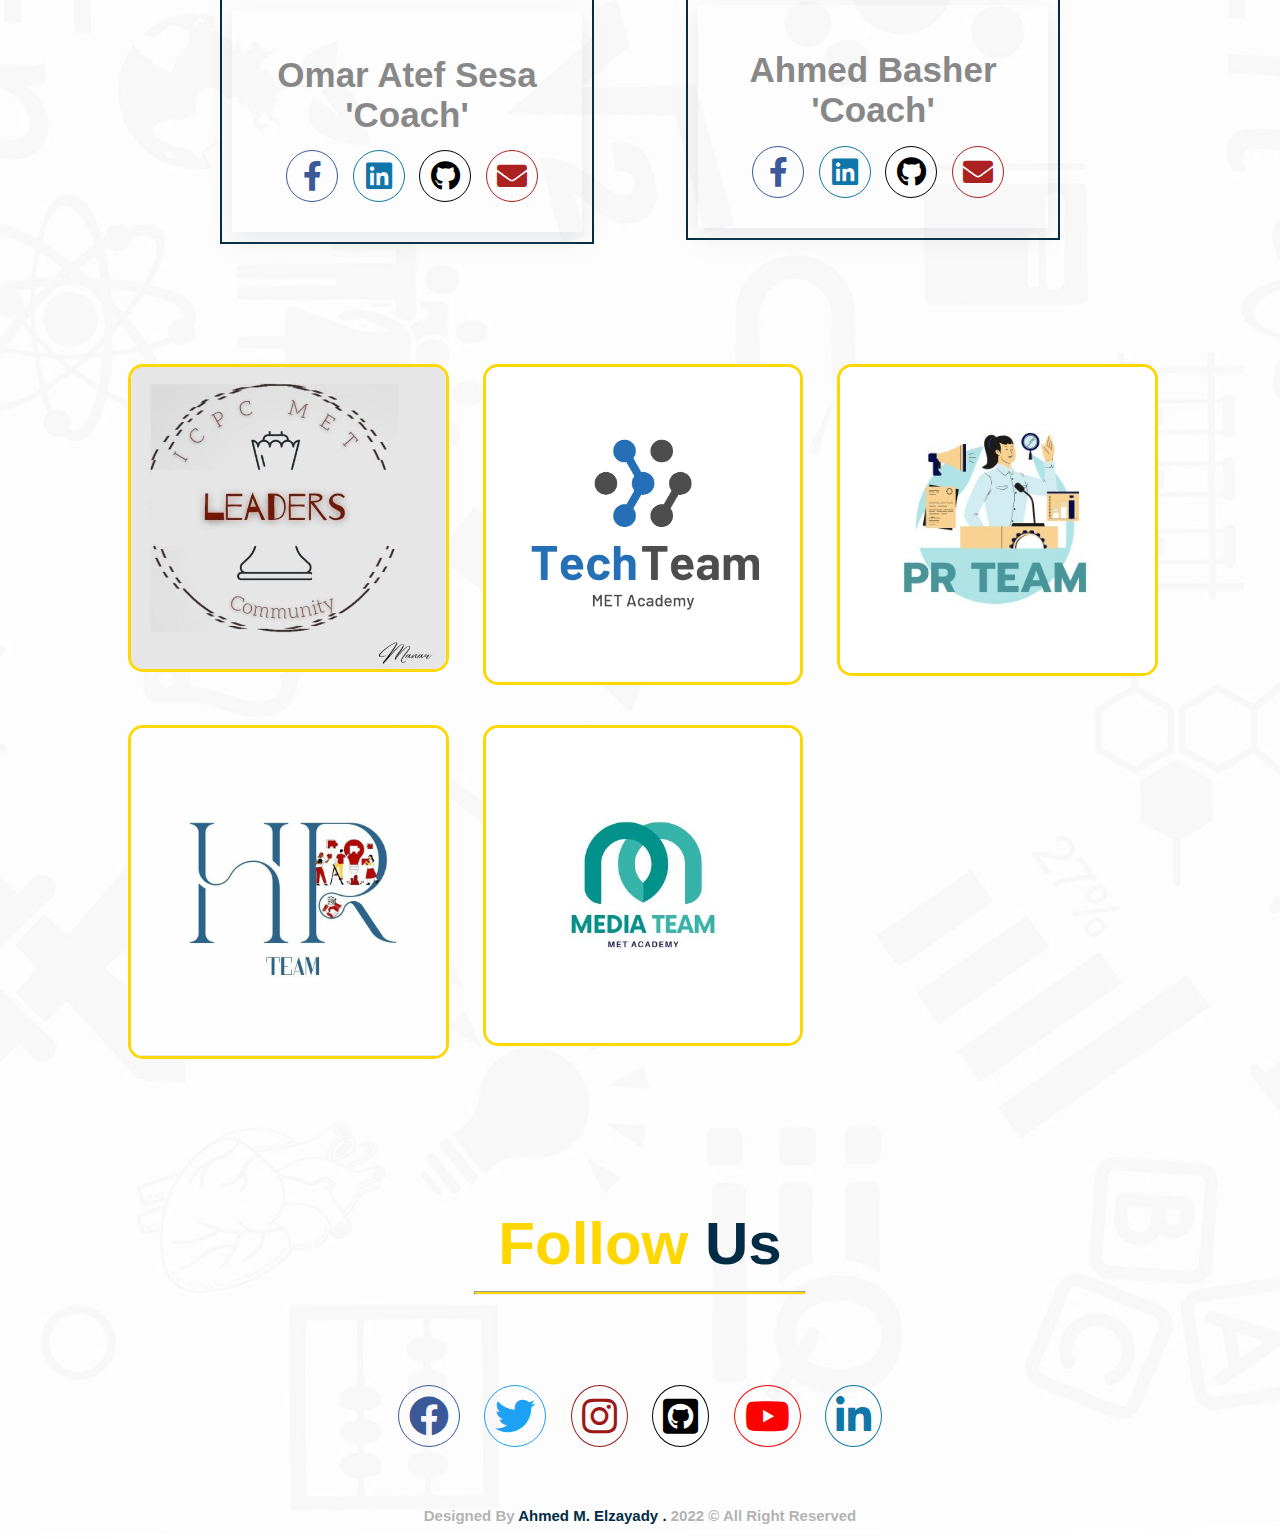
==== commit 629ac973: "add media logo" ====
--- a/index.html
+++ b/index.html
@@ -265,7 +265,13 @@
               <img src="./images/hr.jpg" alt="" />
             </a>
           </div>
-        </div>
+          <div class="pr mem">
+            <a href="./html/media.html" target="_blank">
+              <img src="./images/media" alt="" />
+            </a>
+          </div>
+        </div>
+        
       </div>
     </div>
     <!-- end teams section -->
--- a/css/style.css
+++ b/css/style.css
@@ -13,7 +13,7 @@
   background-position: center;
   background-repeat: no-repeat;
   background-size: cover;
-  /* user-select: none; */
+  user-select: none;
 }
 
 .container {
@@ -206,7 +206,7 @@
   }
 
   nav.active {
-    height: 450px;
+    height: 529px;
   }
 
   nav.active ul {
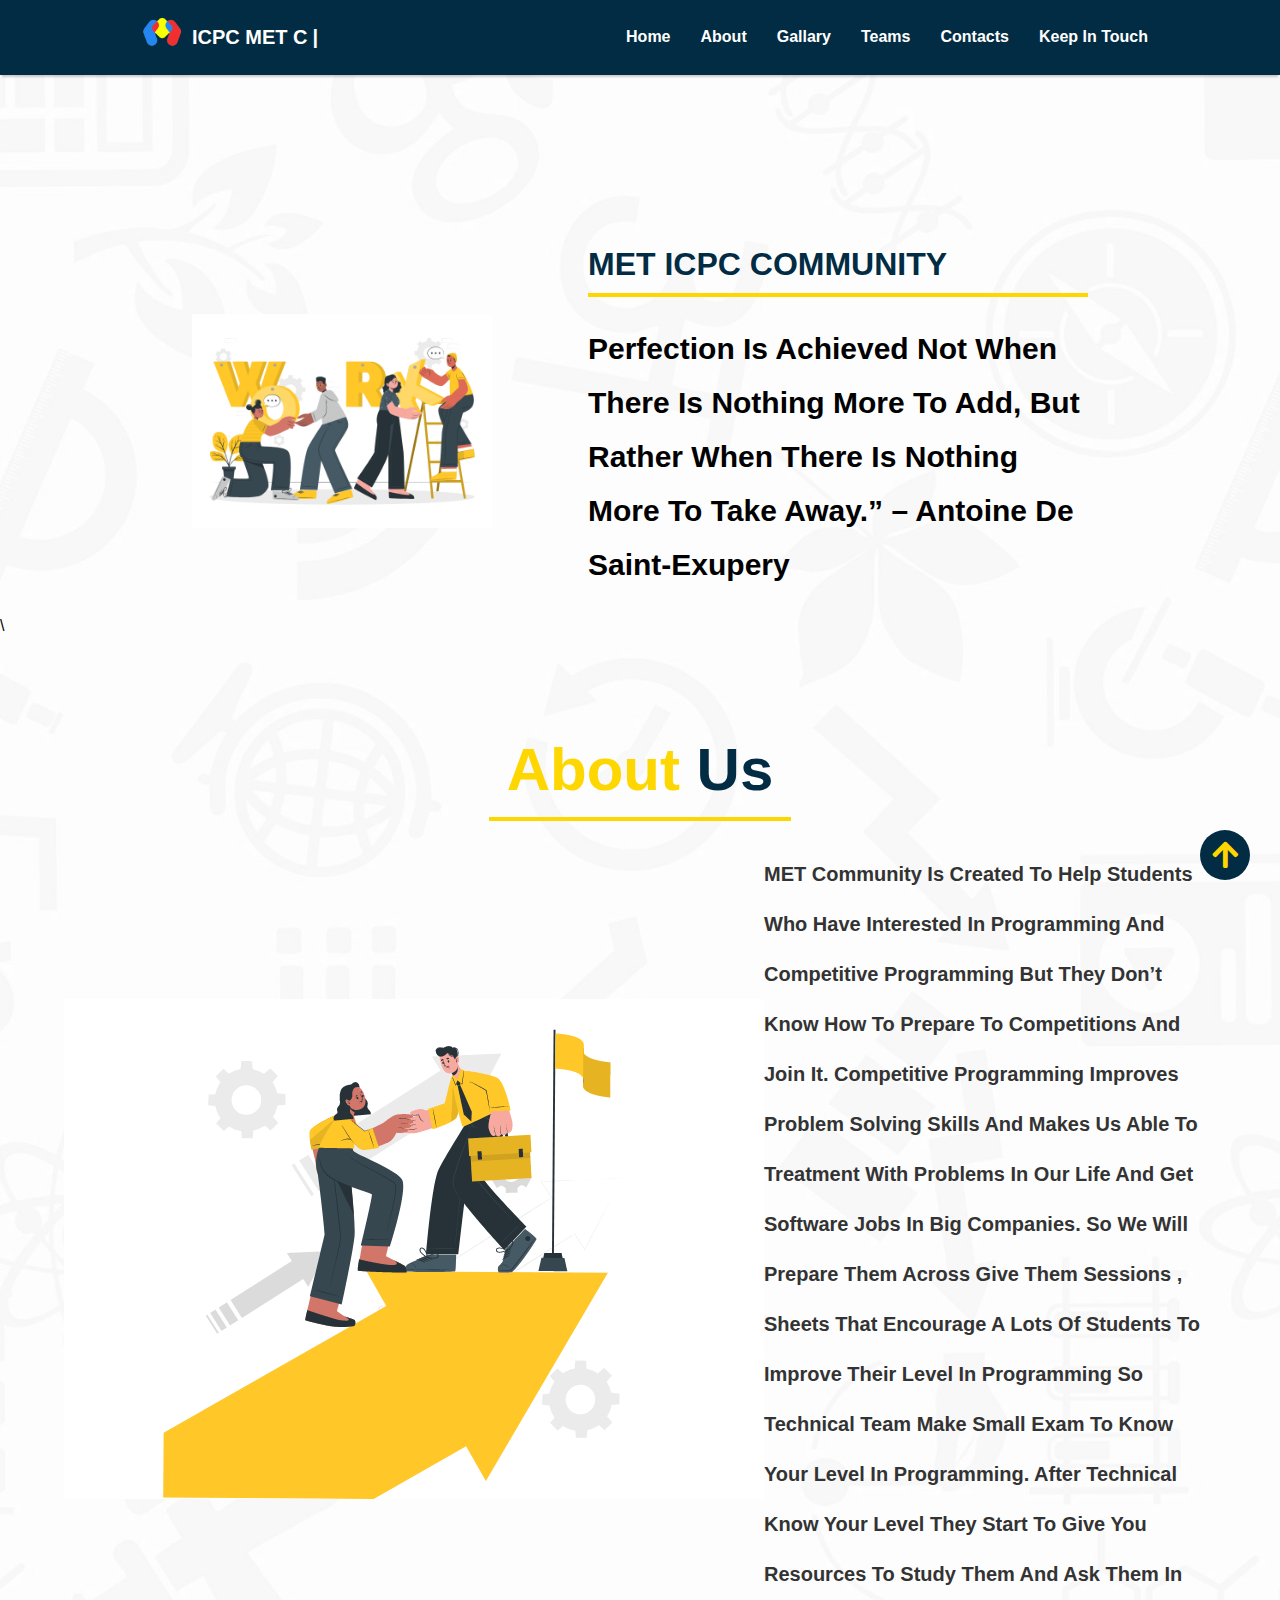
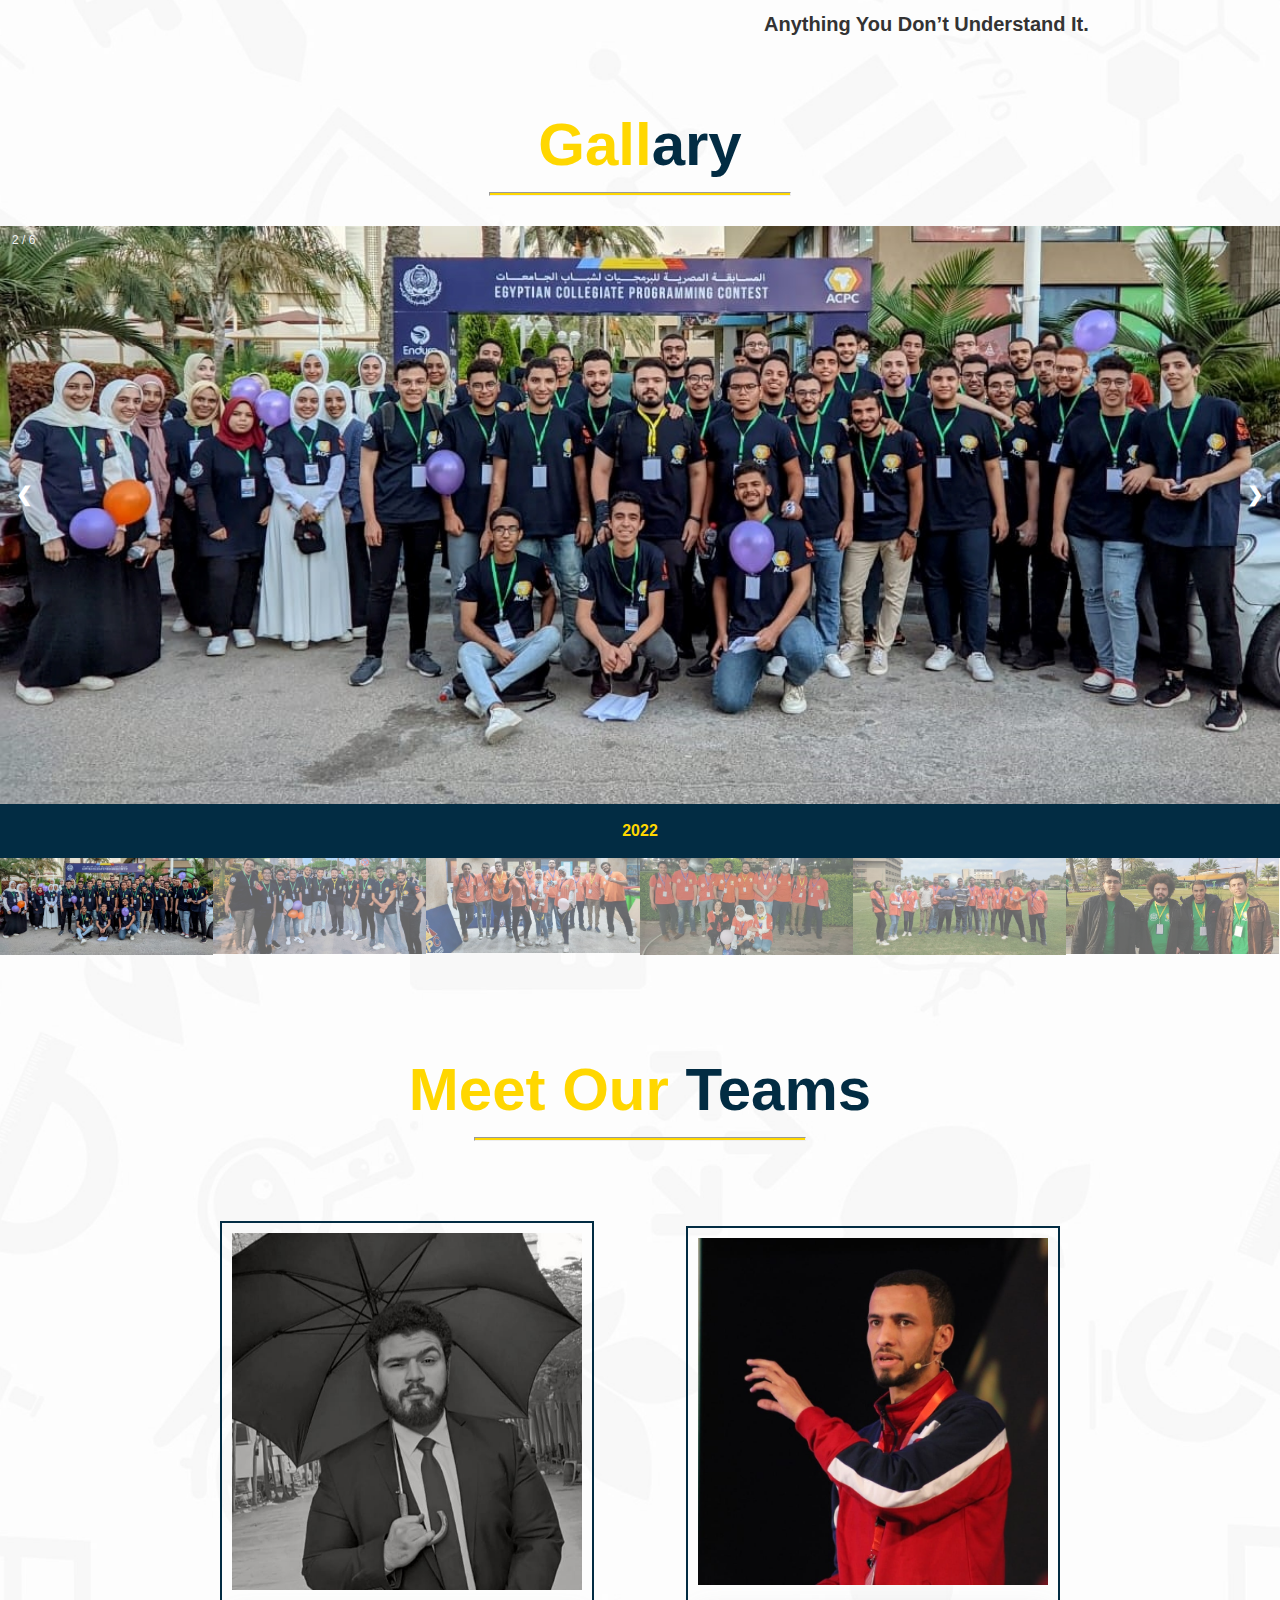
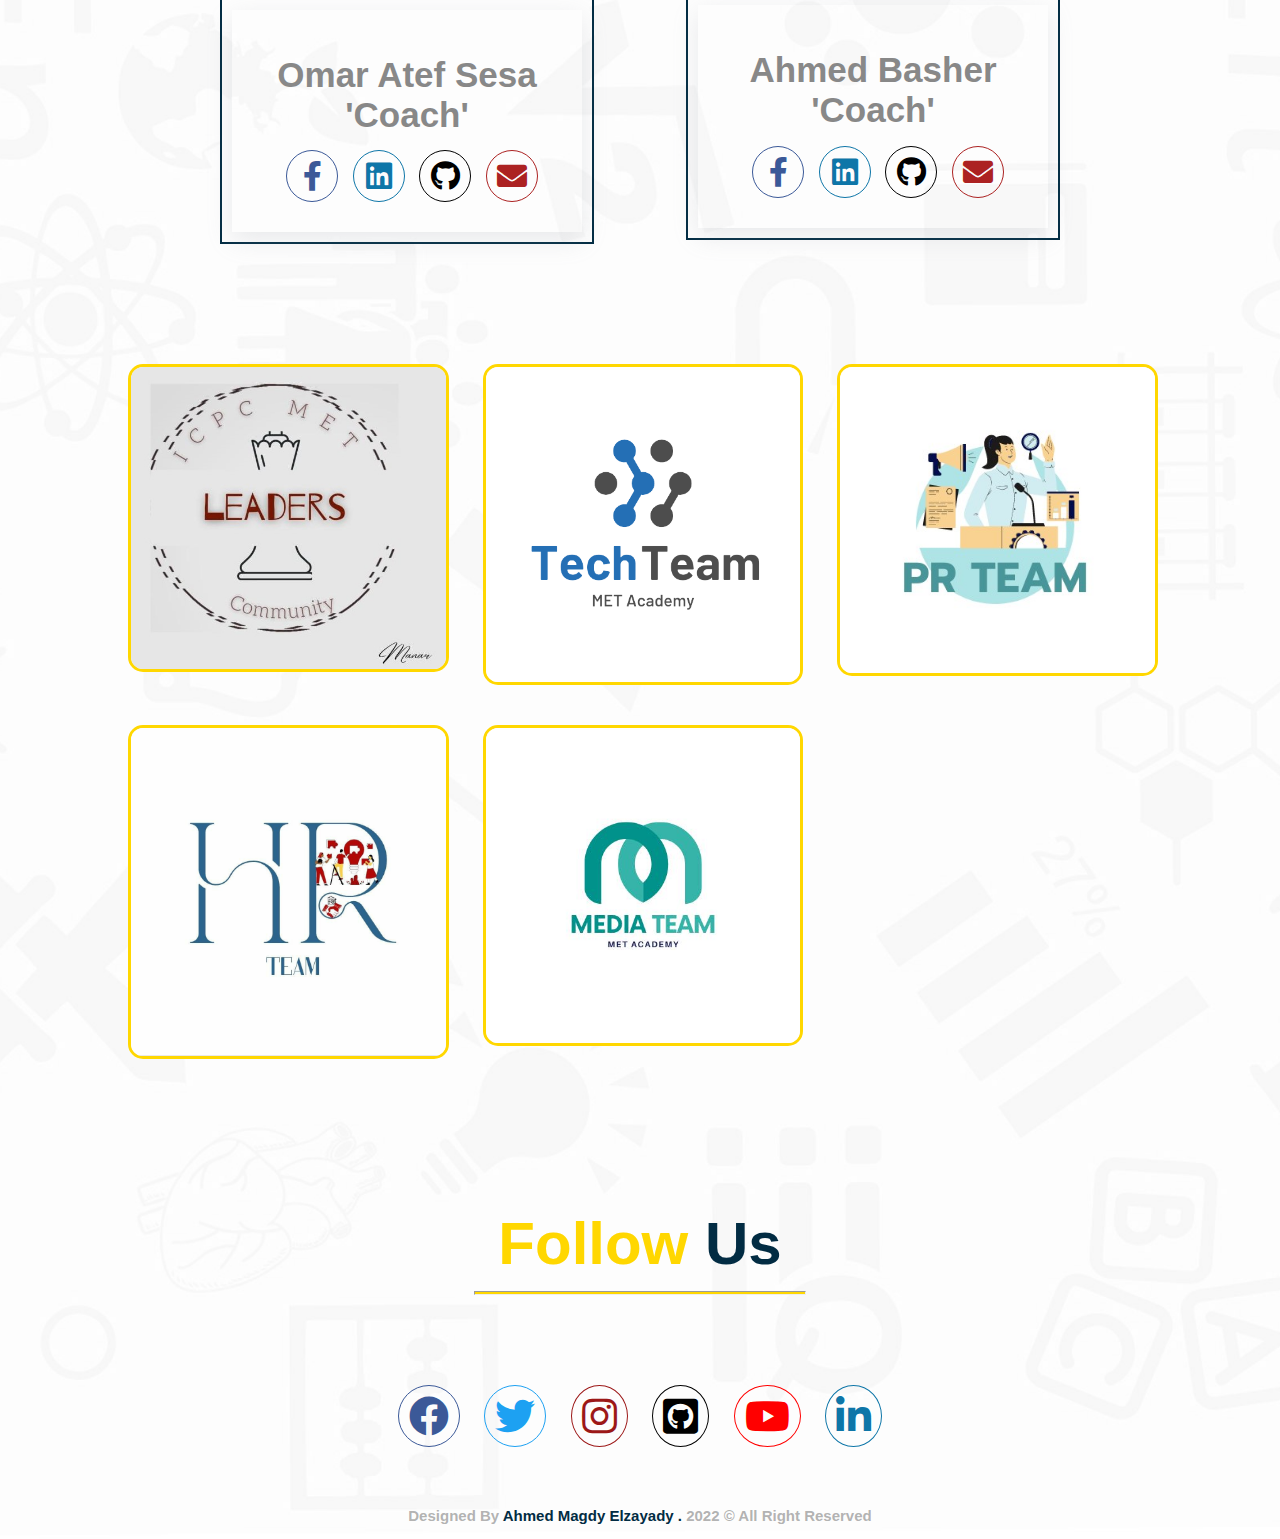
==== commit 79694f73: "edit footer" ====
--- a/index.html
+++ b/index.html
@@ -295,7 +295,7 @@
       <p>
         Designed By
         <a href="https://www.linkedin.com/in/ahmed-elzayady-602272232/"
-          >Ahmed M. Elzayady .</a
+          >Ahmed Magdy Elzayady .</a
         >
         <span> 2022 &copy; All Right Reserved</span>
       </p>
--- a/css/style.css
+++ b/css/style.css
@@ -1,6 +1,8 @@
 html {
   scroll-behavior: smooth;
 }
+
+/* main colors */
 :root {
   --main-color: #022c43;
   --sec-color: #ffd700;
@@ -46,25 +48,26 @@
 }
 /*end of global rules*/
 
-/* start nav-bar section */
-
+/* animation of row to top */
 @keyframes down {
   0% {
-    transform: translate(0px);
-    -webkit-transform: translate(0px);
-    -moz-transform: translate(0px);
-    -ms-transform: translate(0px);
-    -o-transform: translate(0px);
+    transform: translateY(0px);
+    -webkit-transform: translateY(0px);
+    -moz-transform: translateY(0px);
+    -ms-transform: translateY(0px);
+    -o-transform: translateY(0px);
   }
 
   100% {
-    transform: translate(10px);
-    -webkit-transform: translate(10px);
-    -moz-transform: translate(10px);
-    -ms-transform: translate(10px);
-    -o-transform: translate(10px);
-  }
-}
+    transform: translateY(10px);
+    -webkit-transform: translateY(10px);
+    -moz-transform: translateY(10px);
+    -ms-transform: translateY(10px);
+    -o-transform: translateY(10px);
+  }
+}
+
+/* icon of row to top */
 .up a i {
   color: var(--sec-color);
   font-size: 30px;
@@ -84,7 +87,7 @@
   justify-content: center;
   align-items: center;
   animation-name: down;
-  animation-duration: 0.5s;
+  animation-duration: 1s;
   animation-iteration-count: infinite;
   animation-play-state: running;
   animation-direction: alternate-reverse;
@@ -94,6 +97,8 @@
 .up i:hover {
   animation-play-state: paused;
 }
+
+/* start nav bar */
 nav {
   background-color: #022c43;
   padding: 5px;
@@ -153,10 +158,7 @@
     top: -51px;
     right: 26px;
   }
-
   nav {
-    /*height: 450px;
-    */
     transition: 2s;
     -webkit-transition: 0.5s;
     -moz-transition: 0.5s;
@@ -241,7 +243,6 @@
   display: flex;
   justify-content: space-between;
   align-items: center;
-  /* flex-wrap: wrap; */
 }
 
 .landing .container .all-cont .gif img {
@@ -250,7 +251,6 @@
 
 .landing .container .all-cont .text h2 {
   line-height: 1.8;
-  /* padding-right: 25px; */
   max-width: 500px;
   font-size: 30px;
 }
@@ -258,14 +258,11 @@
 .landing .container {
   width: 70%;
 }
-/* end landing  section */
 
 .landing h1 {
-  /* font-size: 75px; */
   color: #022c43;
   border-bottom: 4px solid var(--sec-color);
   padding-bottom: 10px;
-  /* max-width: 600px; */
 }
 @media (max-width: 1354px) {
   .landing .container .all-cont .gif img {
@@ -298,10 +295,8 @@
 .about .container h1 {
   color: var(--sec-color);
   font-size: 60px;
-  /* border-bottom: 3px solid var(--main-color); */
   padding-bottom: 5px;
   text-align: center;
-  /* width: fit-content; */
   margin-bottom: 0px;
 }
 .about .container h1 span.us {
@@ -316,14 +311,13 @@
   height: 2px;
   background-color: var(--sec-color);
   outline: 1px solid transparent;
-  border: 1ps solid transparent;
+  border: 1px solid transparent;
 }
 
 .about .container .all-text {
   display: flex;
   justify-content: space-between;
   align-items: center;
-  /* flex-wrap: wrap; */
 }
 
 .about .container .all-text p {
@@ -346,7 +340,6 @@
 @media (max-width: 760px) {
   .about .container .all-text .image-about img {
     width: 320px;
-    /* position: absolute; */
     left: 30px;
   }
 }
@@ -395,7 +388,6 @@
   background-color: rgba(0, 0, 0, 0.8);
 }
 
-/* Number text (1/3 etc) */
 .numbertext {
   color: #f2f2f2;
   font-size: 12px;
@@ -404,7 +396,6 @@
   top: 0;
 }
 
-/* Container for image text */
 .caption-container {
   text-align: center;
   background-color: var(--main-color);
@@ -418,14 +409,11 @@
   display: table;
   clear: both;
 }
-
-/* Six columns side by side */
 .column {
   float: left;
   width: 16.66%;
 }
 
-/* Add a transparency effect for thumnbail images */
 .demo {
   opacity: 0.6;
 }
@@ -438,10 +426,8 @@
 .gallery h1 {
   color: var(--sec-color);
   font-size: 60px;
-  /* border-bottom: 3px solid var(--main-color); */
   padding-bottom: 5px;
   text-align: center;
-  /* width: fit-content; */
   margin-bottom: 0px;
 }
 .gallery h1 span.us {
@@ -471,10 +457,8 @@
 .team .container h1 {
   color: var(--sec-color);
   font-size: 60px;
-  /* border-bottom: 3px solid var(--main-color); */
   padding-bottom: 5px;
   text-align: center;
-  /* width: fit-content; */
   margin-bottom: 0px;
 }
 .team .container h1 span.us {
@@ -560,14 +544,6 @@
   font-weight: bolder;
 }
 
-/* .team .container .super .coach:hover,
-.team .container .super .co-coach:hover {
-  transform: scale(1.3);
-  -webkit-transform: scale(1.3);
-  -moz-transform: scale(1.3);
-  -ms-transform: scale(1.3);
-  -o-transform: scale(1.3);
-} */
 .team .container .super .bashir::before {
   content: "";
   position: absolute;
@@ -725,16 +701,12 @@
   -o-transform: scale(1.1);
 }
 
-/* footer span {
-  display: block;
-  padding-top: 10px;
-} */
-
 footer {
   text-align: center;
   color: rgba(136, 136, 136, 0.651);
   font-weight: bold;
   font-size: 15px;
+  margin-top: 50px;
 }
 
 footer a {
@@ -778,7 +750,7 @@
   font-weight: bold;
 }
 #loaderr {
-  background: #fbfbfb url(../images/loader.gif) no-repeat center center;
+  background: #fff url(../images/sidna-mohammed.png) no-repeat center center;
   height: 100vh;
   width: 100%;
   position: fixed;
@@ -866,14 +838,11 @@
   color: #fff;
 }
 
-
 .contacts-icon .container h1 {
   color: var(--sec-color);
   font-size: 60px;
-  /* border-bottom: 3px solid var(--main-color); */
   padding-bottom: 5px;
   text-align: center;
-  /* width: fit-content; */
   margin-bottom: 0px;
 }
 .contacts-icon .container h1 span.us {
@@ -887,4 +856,4 @@
   outline: 1px solid transparent;
   border: 1ps solid transparent;
   margin-bottom: 80px;
-}+}
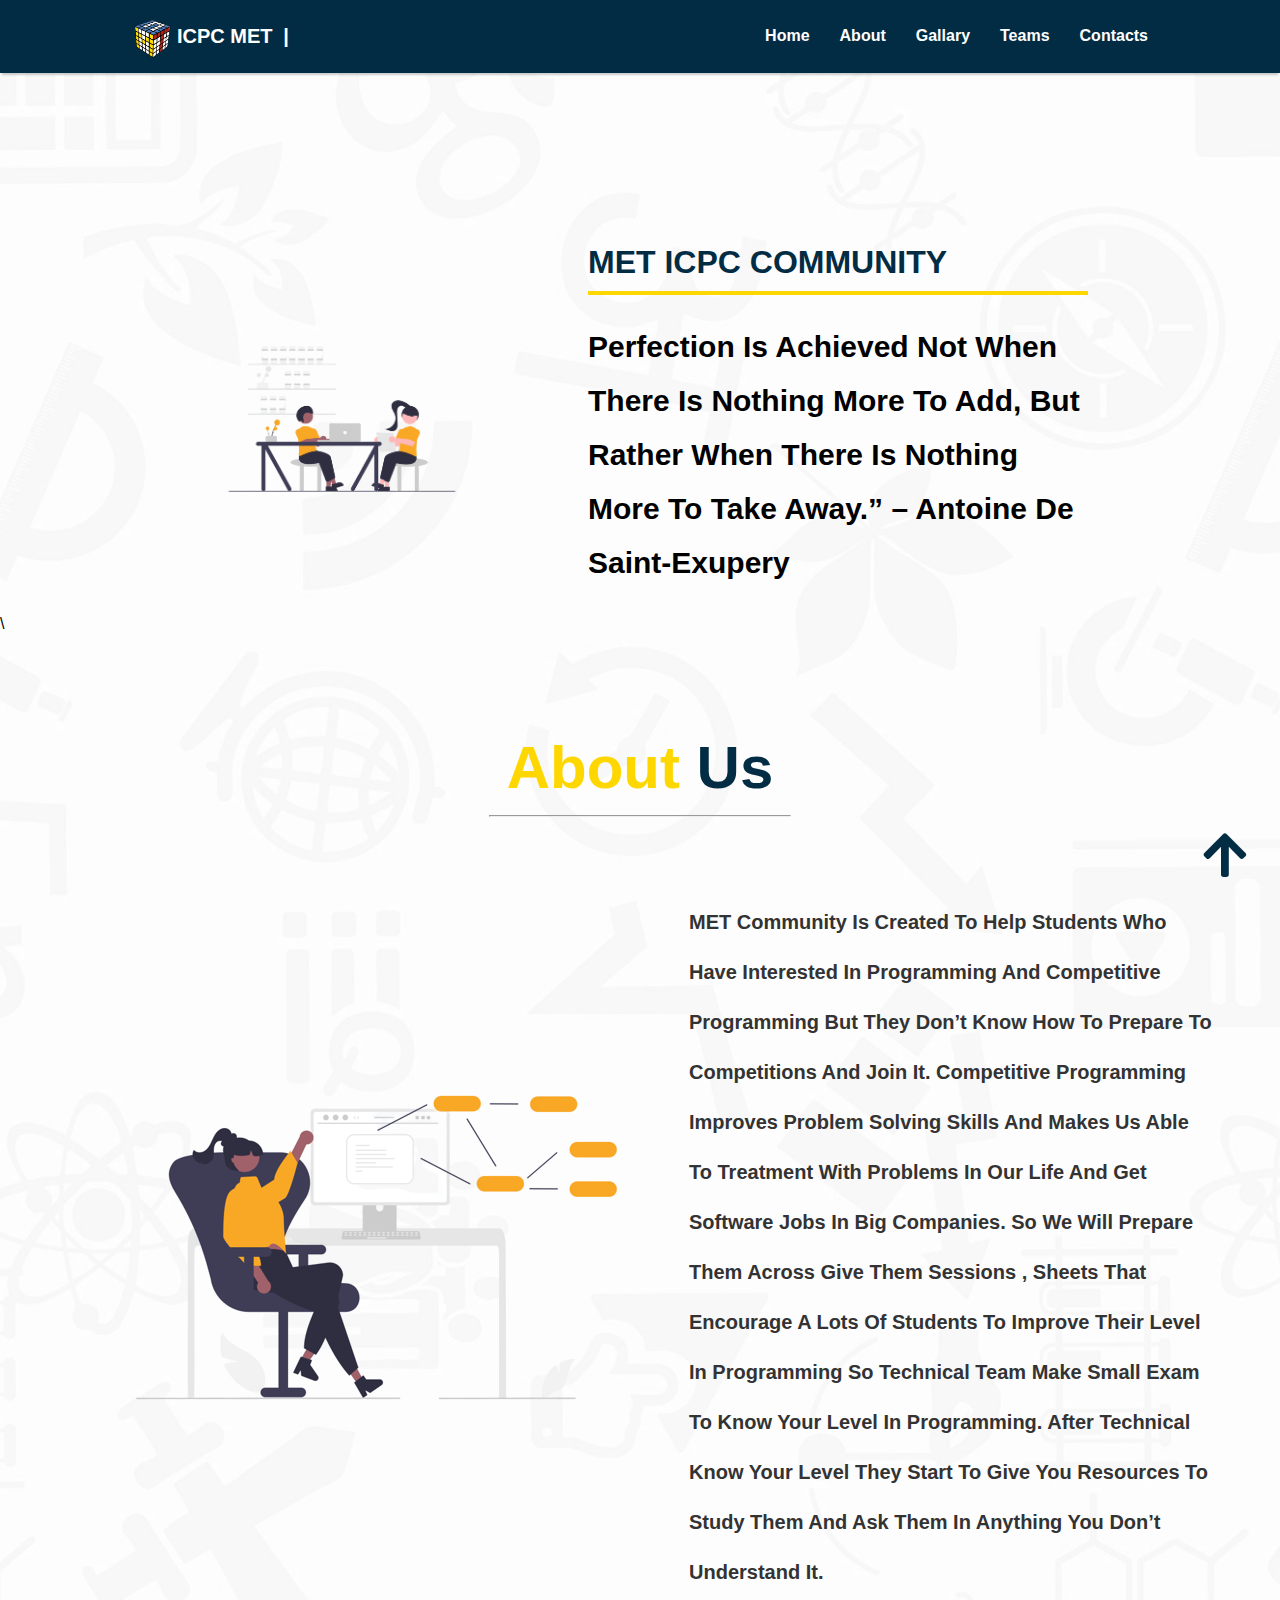
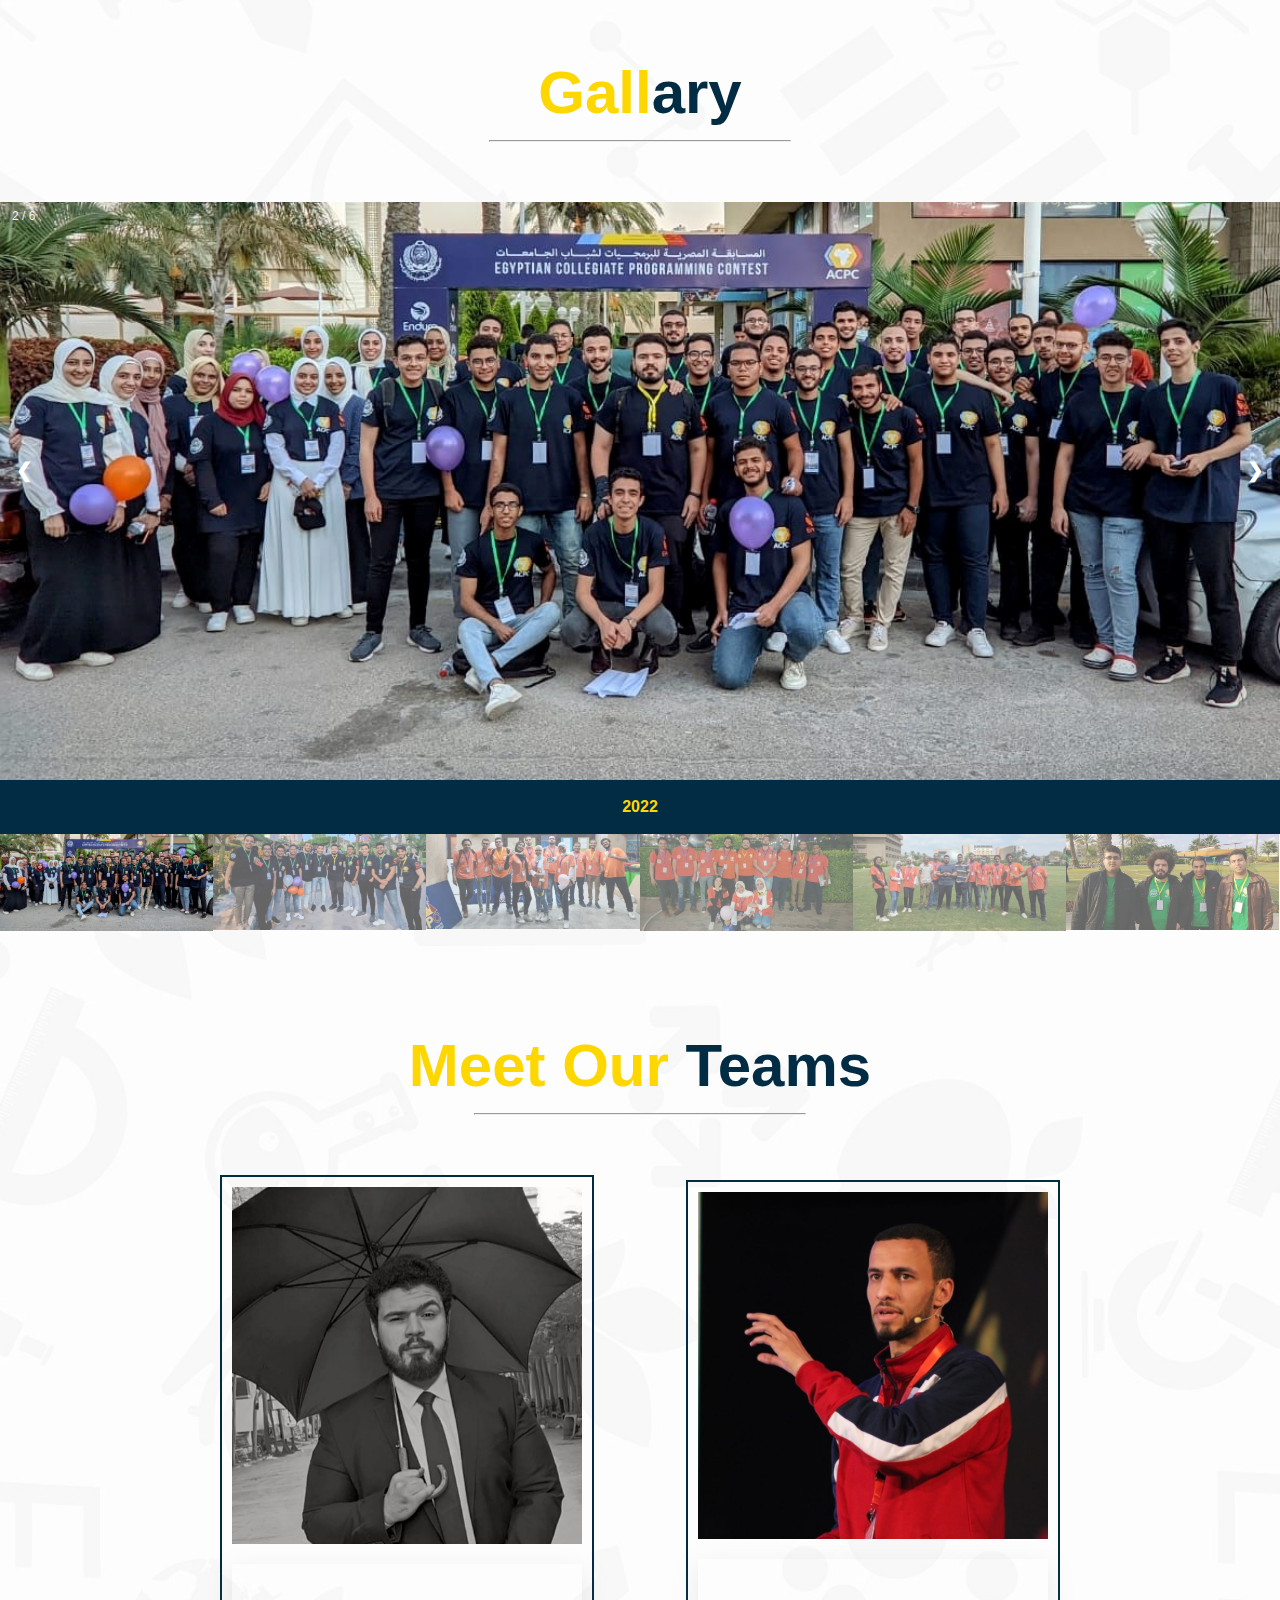
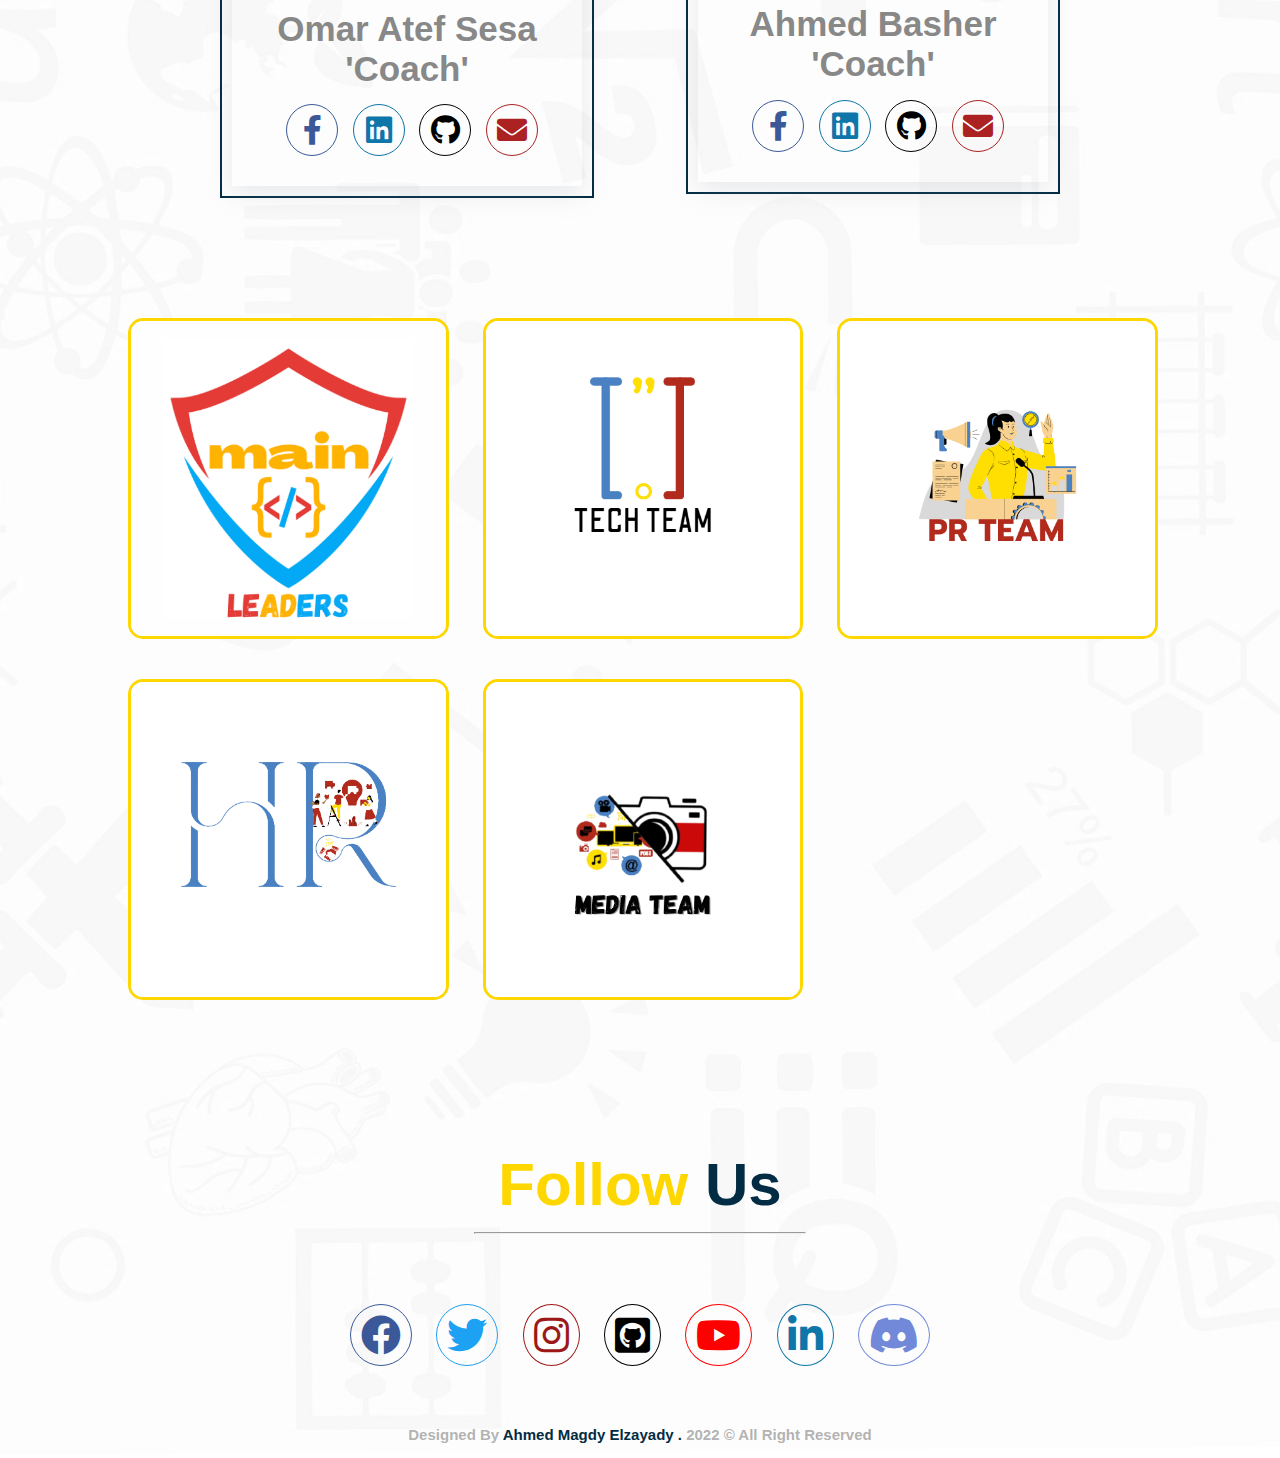
==== commit 19319c36: "update logos and links" ====
--- a/index.html
+++ b/index.html
@@ -13,7 +13,7 @@
     <!-- icon -->
     <link
       rel="shortcut icon"
-      href="./images/MET_4_-_Edited-removebg-preview-modified-removebg-preview.png"
+      href="./images/community_logo_rubiks_cube7.png"
     />
     <title>ICPC MET COMMUNITY</title>
   </head>
@@ -31,7 +31,7 @@
           <div class="ll">
             <div class="logo">
               <img
-                src="./images/MET_4_-_Edited-removebg-preview-modified-removebg-preview.png"
+                src="./images/community_logo_rubiks_cube7.png"
                 alt="logo"
               />
             </div>
@@ -49,7 +49,7 @@
               <li><a href="#gall">Gallary</a></li>
               <li><a href="#te">Teams</a></li>
               <li><a href="#cont">Contacts</a></li>
-              <li><a href="./html/Contact.html">Keep in touch</a></li>
+              <!-- <li><a href="./html/Contact.html">Keep in touch</a></li> -->
             </ul>
           </div>
         </div>
@@ -61,7 +61,7 @@
       <div class="container">
         <div class="all-cont">
           <div class="gif">
-            <img src="./images/Team work (1).gif" alt="image" />
+            <img src="./images/undraw_Work_time_re_hdyv-removebg-preview.png" alt="image" />
           </div>
           <div class="text">
             <h1>MET ICPC COMMUNITY</h1>
@@ -82,7 +82,7 @@
         <hr />
         <div class="all-text">
           <div class="image-about">
-            <img src="./images/Helping a partner.gif" alt="" />
+            <img src="./images/about-undraw-removebg-preview.png" alt="" />
           </div>
           <div class="texts">
             <p>
@@ -221,10 +221,10 @@
                 Omar Atef Sesa<br />
                 'Coach'
               </h4>
-              <a href="#"><i class="fab fa-facebook-f"></i></a>
-              <a href="#"><i class="fab fa-linkedin"></i></a>
-              <a href="#"><i class="fab fa-github"></i></a>
-              <a href="#"><i class="fas fa-envelope"></i></a>
+              <a href="https://www.facebook.com/WrongZone" target="_blank"><i class="fab fa-facebook-f"></i></a>
+              <a href="https://www.linkedin.com/in/omarsesa" target="_blank"><i class="fab fa-linkedin"></i></a>
+              <a href=" https://github.com/Omarsesa" target="_blank"><i class="fab fa-github"></i></a>
+              <a href=" mailto:omarsesa.os@gmail.com" target="_blank"><i class="fas fa-envelope"></i></a>
             </div>
           </div>
           <div class="co-coach">
@@ -237,37 +237,37 @@
                 Ahmed Basher<br />
                 'Coach'
               </h4>
-              <a href="#"><i class="fab fa-facebook-f"></i></a>
-              <a href="#"><i class="fab fa-linkedin"></i></a>
+              <a href="https://www.facebook.com/ahmed.basheerbeshoo" target="_blank"><i class="fab fa-facebook-f"></i></a>
+              <a href=" https://www.linkedin.com/in/ahmed-basheer-44b869149" target="_blank"><i class="fab fa-linkedin"></i></a>
               <a href="#"><i class="fab fa-github"></i></a>
-              <a href="#"><i class="fas fa-envelope"></i></a>
+              <a href="mailto: ahmedbasheereid65@gmail.com" target="_blank"><i class="fas fa-envelope"></i></a>
             </div>
           </div>
         </div>
         <div class="logos">
           <div class="laders mem">
             <a href="./html/leader.html" target="_blank">
-              <img src="./images/lead.jpg" alt="" />
+              <img src="./images/leaders logo.png" alt="" />
             </a>
           </div>
           <div class="technical mem">
             <a href="./html/technical.html" target="_blank">
-              <img src="./images/tech.png" alt="" />
+              <img src="./images/tech-logo.png" alt="" />
             </a>
           </div>
           <div class="pr mem">
             <a href="./html/pr.html" target="_blank">
-              <img src="./images/pr.jpg" alt="" />
+              <img src="./images/PR_team_logos_1.png" alt="" />
             </a>
           </div>
           <div class="pr mem">
             <a href="./html/hr.html" target="_blank">
-              <img src="./images/hr.jpg" alt="" />
+              <img src="./images/unknown-removebg-preview.png" alt="" />
             </a>
           </div>
           <div class="pr mem">
             <a href="./html/media.html" target="_blank">
-              <img src="./images/media" alt="" />
+              <img src="./images/MEDIA_TEAM.png" alt="" />
             </a>
           </div>
         </div>
@@ -287,6 +287,7 @@
         <a href=""><i class="fab fa-github-square"></i></i></a>
         <a href=""><i class="fab fa-youtube"></i></a>
         <a href=""><i class="fab fa-linkedin-in"></i></a>
+        <i class="fab fa-discord"></i>
       </div>
     </div>
     <!--  end contacts -->
--- a/css/style.css
+++ b/css/style.css
@@ -69,9 +69,9 @@
 
 /* icon of row to top */
 .up a i {
-  color: var(--sec-color);
-  font-size: 30px;
-  background-color: var(--main-color);
+  color: var(--main-color);
+  font-size: 50px;
+  /* background-color: var(--main-color); */
   width: 40px;
   height: 40px;
   padding: 5px;
@@ -130,8 +130,9 @@
 }
 
 nav .container .all .logo img {
-  max-width: 60px;
+  max-width: 40px;
   margin-top: 5px;
+  margin-right: 5px;
 }
 
 ul li a:hover {
@@ -208,7 +209,7 @@
   }
 
   nav.active {
-    height: 529px;
+    height: 450px;
   }
 
   nav.active ul {
@@ -244,9 +245,51 @@
   justify-content: space-between;
   align-items: center;
 }
+@keyframes updown {
+  0% {
+    transform: translateY(0px);
+    -webkit-transform: translateY(0px);
+    -moz-transform: translateY(0px);
+    -ms-transform: translateY(0px);
+    -o-transform: translateY(0px);
+}
+
+100% {
+  transform: translateY(-10px);
+  -webkit-transform: translateY(-10px);
+  -moz-transform: translateY(-10px);
+  -ms-transform: translateY(-10px);
+  -o-transform: translateY(-10px);
+}
+}
+
+
+@keyframes rotate {
+  0% {
+    transform: rotate(-5deg);
+    -webkit-transform: rotate(-5deg);
+    -moz-transform: rotate(-5deg);
+    -ms-transform: rotate(-5deg);
+    -o-transform: rotate(-5deg);
+}
+100% {
+  transform: rotate(5deg);
+  -webkit-transform: rotate(5deg);
+  -moz-transform: rotate(5deg);
+  -ms-transform: rotate(5deg);
+  -o-transform: rotate(5deg);
+}
+}
+
 
 .landing .container .all-cont .gif img {
   width: 700px;
+  animation-name: updown;
+  animation-fill-mode: both;
+  animation-play-state: running;
+  animation-iteration-count: infinite;
+  animation-direction: alternate-reverse;
+  animation-duration: 1s;
 }
 
 .landing .container .all-cont .text h2 {
@@ -308,10 +351,7 @@
 
 .about hr {
   width: 300px;
-  height: 2px;
-  background-color: var(--sec-color);
-  outline: 1px solid transparent;
-  border: 1px solid transparent;
+  margin-bottom: 60px;
 }
 
 .about .container .all-text {
@@ -336,7 +376,14 @@
     text-align: center;
   }
 }
-
+.about .container .all-text .image-about img  {
+  animation-name: rotate;
+  animation-fill-mode: both;
+  animation-play-state: running;
+  animation-iteration-count: infinite;
+  animation-direction: alternate-reverse;
+  animation-duration: 3s;
+}
 @media (max-width: 760px) {
   .about .container .all-text .image-about img {
     width: 320px;
@@ -439,11 +486,8 @@
 
 .gallery hr {
   width: 300px;
-  height: 2px;
-  background-color: var(--sec-color);
-  outline: 1px solid transparent;
-  border: 1ps solid transparent;
-  margin-bottom: 30px;
+  margin-bottom: 60px;
+  
 }
 
 /* end gallary */
@@ -467,11 +511,7 @@
 
 .team hr {
   width: 330px;
-  height: 2px;
-  background-color: var(--sec-color);
-  outline: 1px solid transparent;
-  border: 1ps solid transparent;
-  margin-bottom: 80px;
+  margin-bottom: 60px;
 }
 
 .team .container .super {
@@ -694,11 +734,11 @@
 }
 
 .mem:hover {
-  transform: scale(1.1);
-  -webkit-transform: scale(1.1);
-  -moz-transform: scale(1.1);
-  -ms-transform: scale(1.1);
-  -o-transform: scale(1.1);
+  transform: translateY(-10px);
+  -webkit-transform: translateY(-10px);
+  -moz-transform: translateY(-10px);
+  -ms-transform: translateY(-10px);
+  -o-transform: translateY(-10px);
 }
 
 footer {
@@ -798,17 +838,38 @@
 }
 .contacts-icon .container .fa-instagram {
   color: rgb(156, 24, 24);
+
+ 
 }
 
 .contacts-icon .container .fa-instagram:hover {
-  background-color: rgb(156, 24, 24);
+  background-image: linear-gradient(
+    #405de6,
+    #5851db,
+    #833ab4,
+    #c13584,
+    #e1306c,
+    #fd1d1d,
+    #f56040,
+    #f77737,
+    #fcaf45,
+    #ffdc80
+  );
   color: #fff;
 }
 
 .contacts-icon .container .fa-twitter {
   color: #1da1f2;
 }
-
+.contacts-icon .container .fa-discord {
+  color: #7289d9;
+}
+
+.contacts-icon .container .fa-discord:hover {
+  background-color: #7289d9;
+  color: #fff;
+  cursor: pointer;
+}
 .contacts-icon .container .fa-twitter:hover {
   background-color: #1da1f2;
   color: #fff;
@@ -851,9 +912,5 @@
 
 .contacts-icon hr {
   width: 330px;
-  height: 2px;
-  background-color: var(--sec-color);
-  outline: 1px solid transparent;
-  border: 1ps solid transparent;
-  margin-bottom: 80px;
-}
+  margin-bottom: 60px;
+}
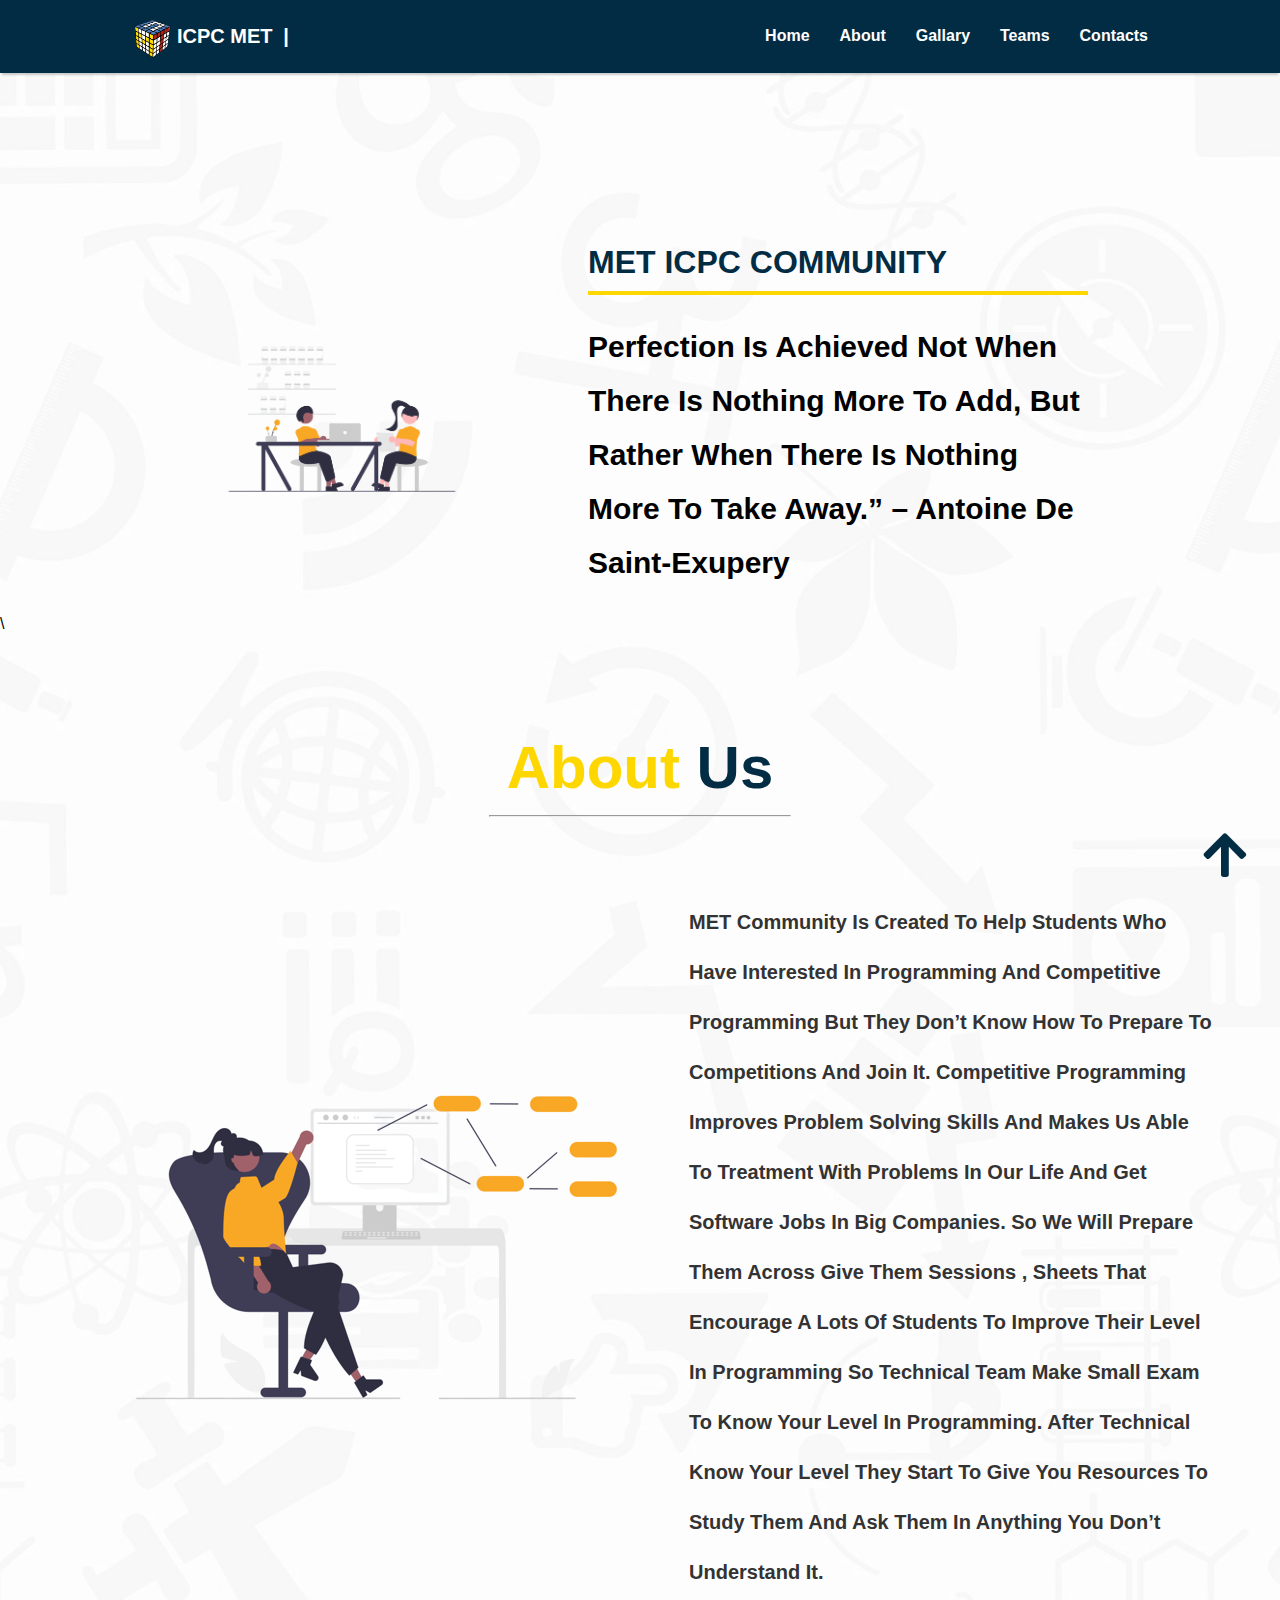
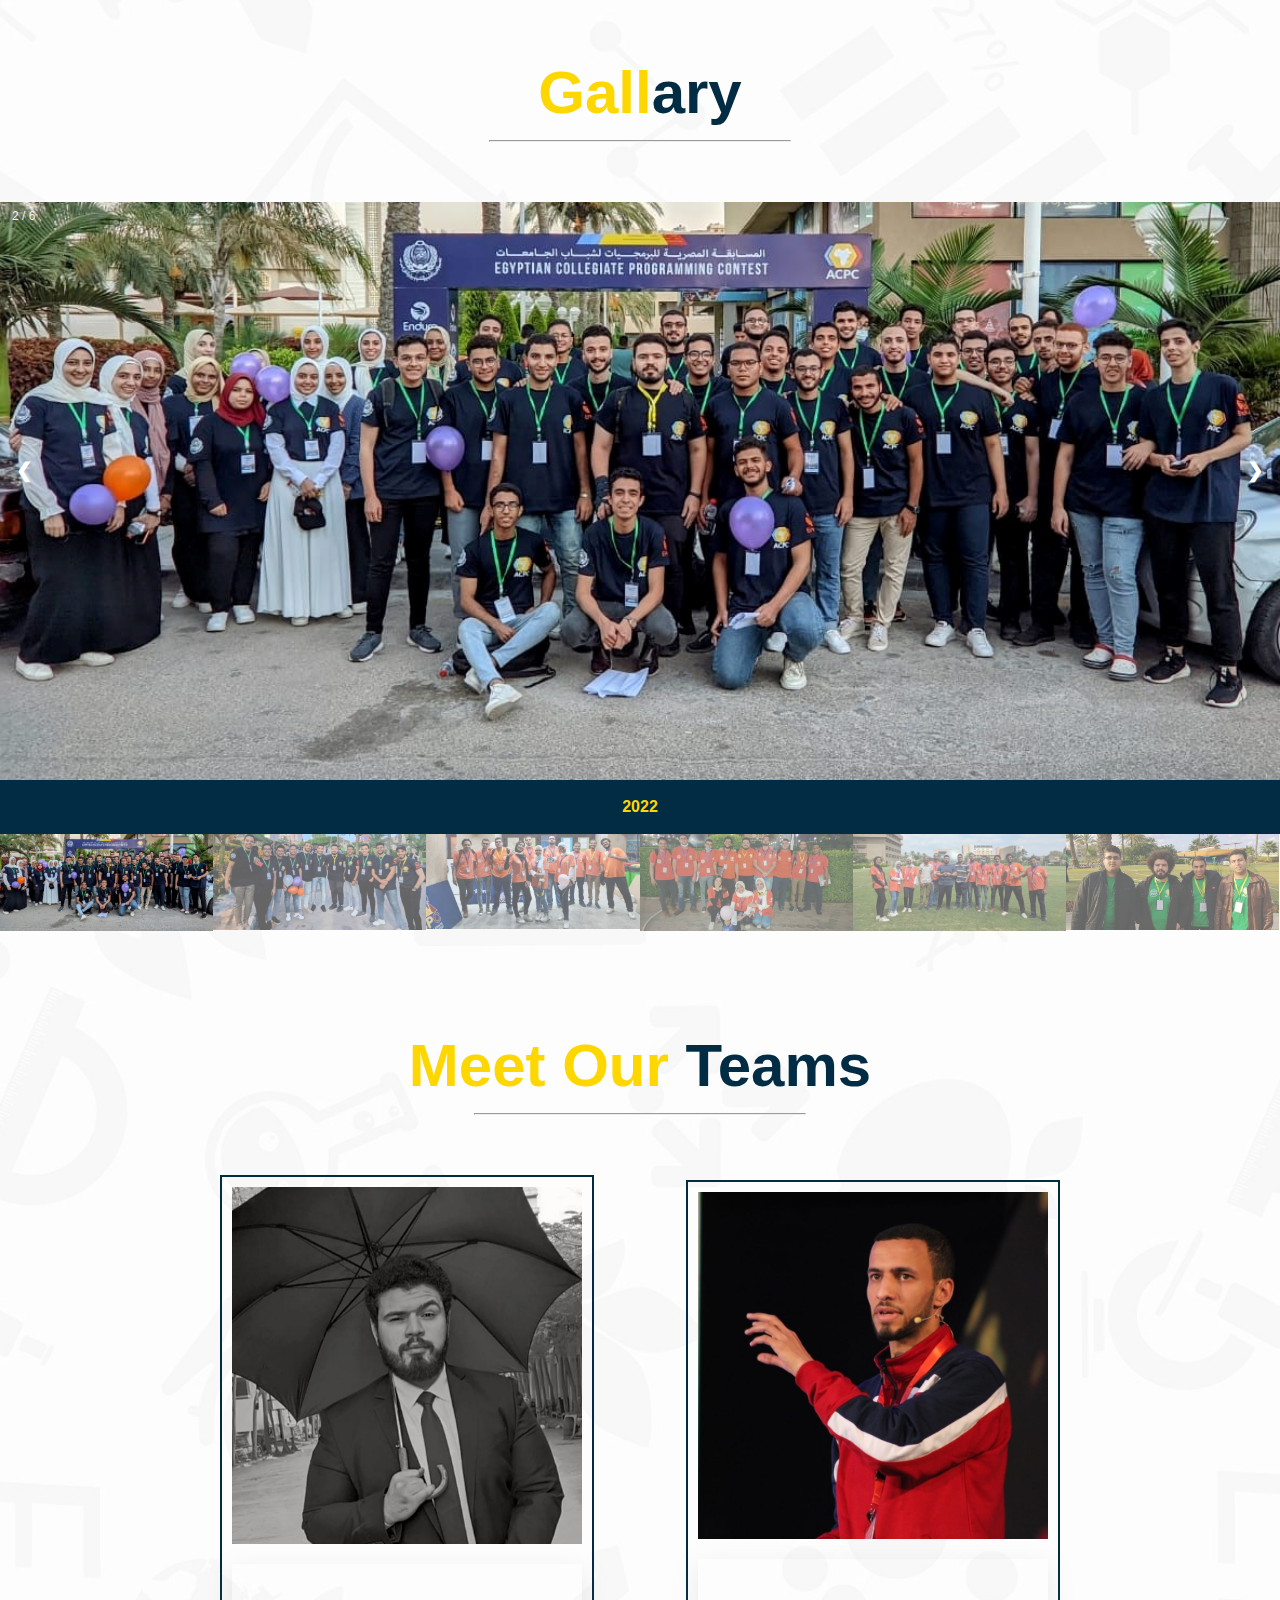
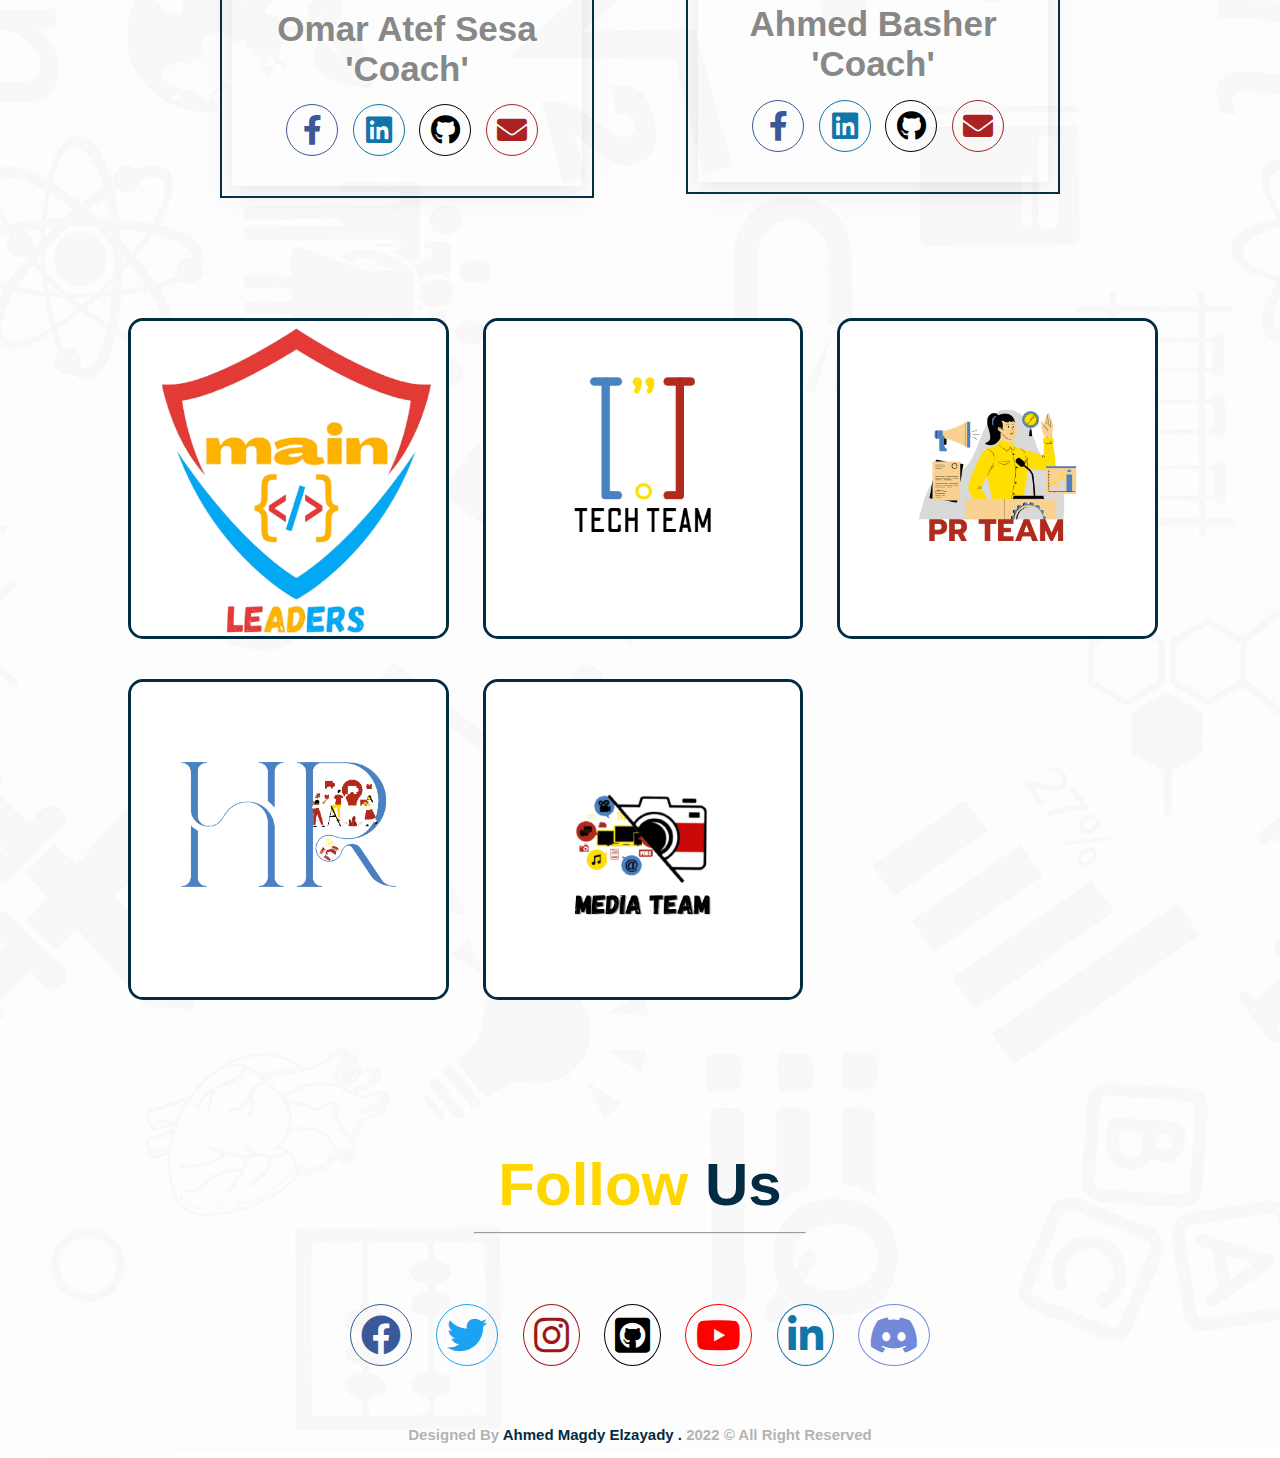
==== commit 8ae0563f: "add links and images" ====
--- a/index.html
+++ b/index.html
@@ -287,7 +287,7 @@
         <a href=""><i class="fab fa-github-square"></i></i></a>
         <a href=""><i class="fab fa-youtube"></i></a>
         <a href=""><i class="fab fa-linkedin-in"></i></a>
-        <i class="fab fa-discord"></i>
+        <a href="https://discord.gg/FjkrMGwf" target="_blank"><i class="fab fa-discord"></i></a>
       </div>
     </div>
     <!--  end contacts -->
--- a/css/style.css
+++ b/css/style.css
@@ -424,6 +424,11 @@
   border-radius: 0 3px 3px 0;
   user-select: none;
   -webkit-user-select: none;
+  transition: 0.5s;
+  -webkit-transition: 0.5s;
+  -moz-transition: 0.5s;
+  -ms-transition: 0.5s;
+  -o-transition: 0.5s;
 }
 
 .next {
@@ -710,7 +715,7 @@
 
 .team .logos img {
   max-width: 100%;
-  border: 3px solid var(--sec-color);
+  border: 3px solid var(--main-color);
   border-radius: 15px;
   -webkit-border-radius: 15px;
   -moz-border-radius: 15px;
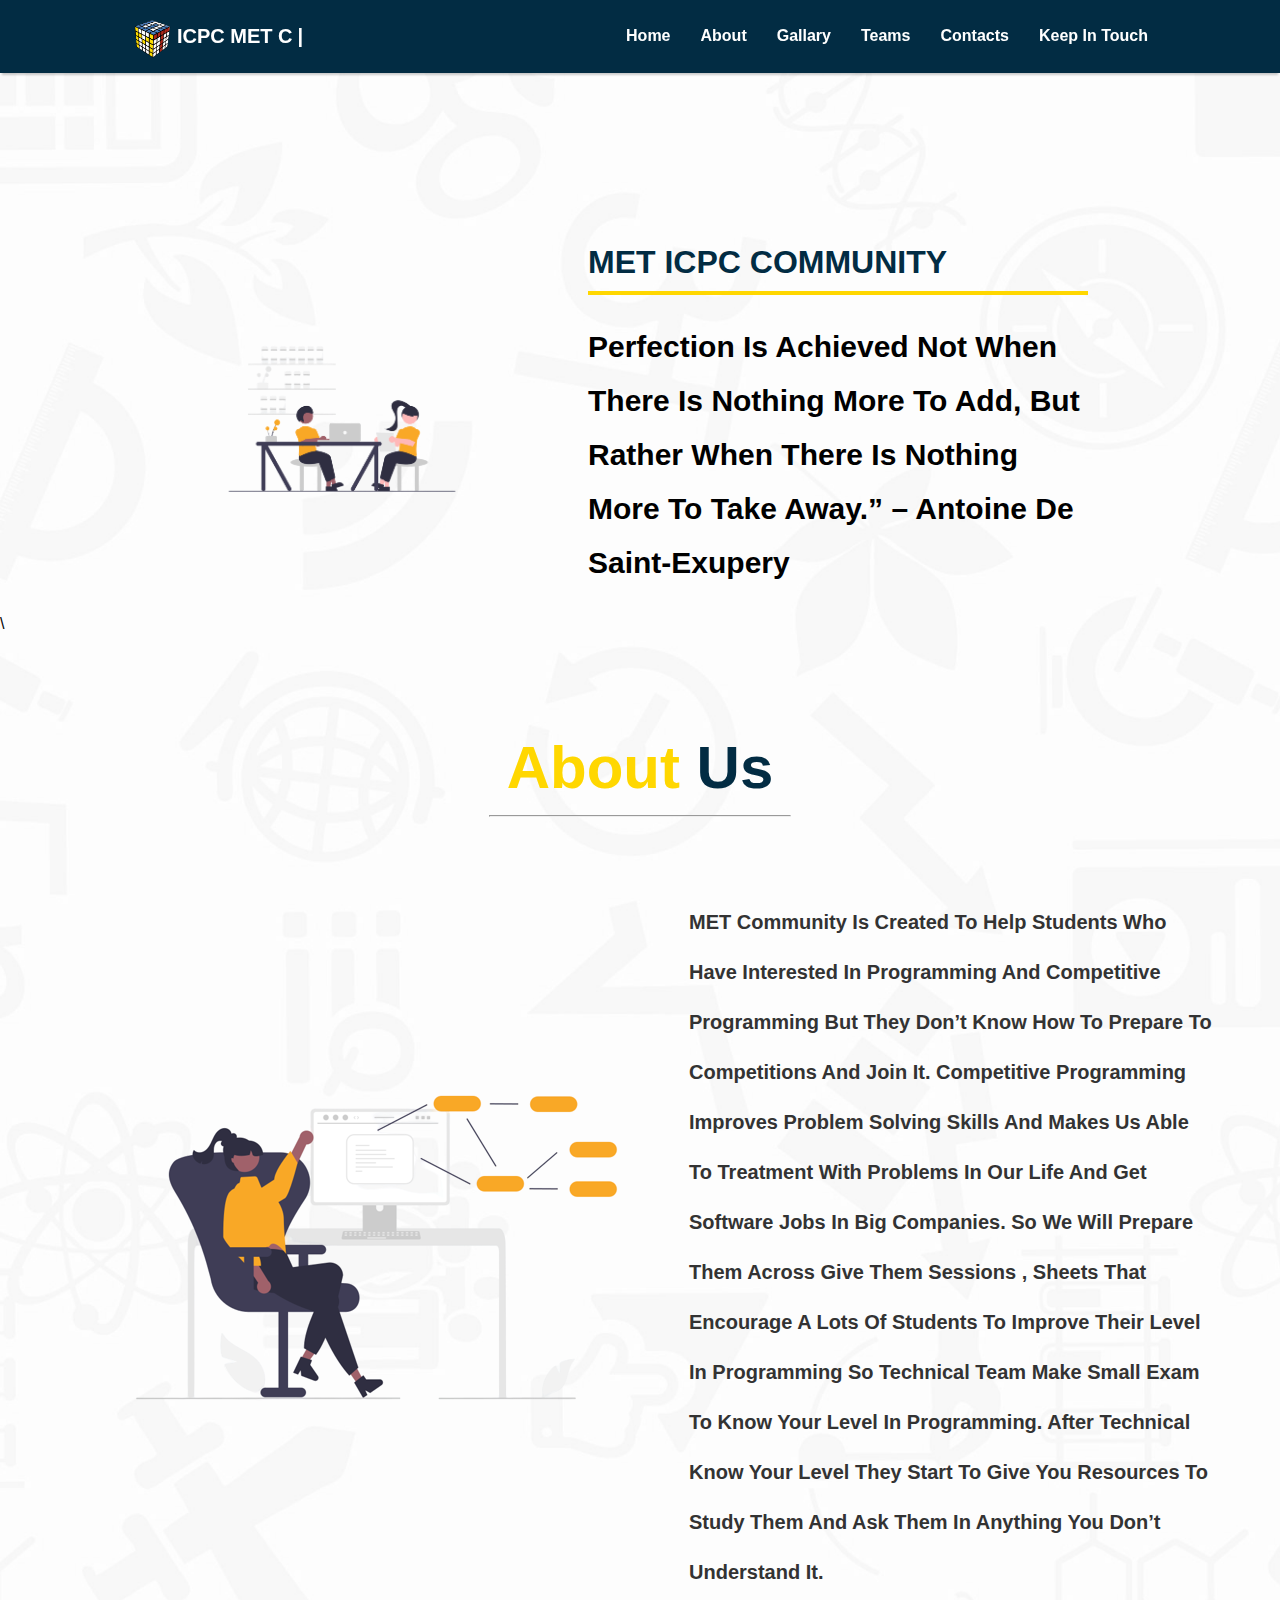
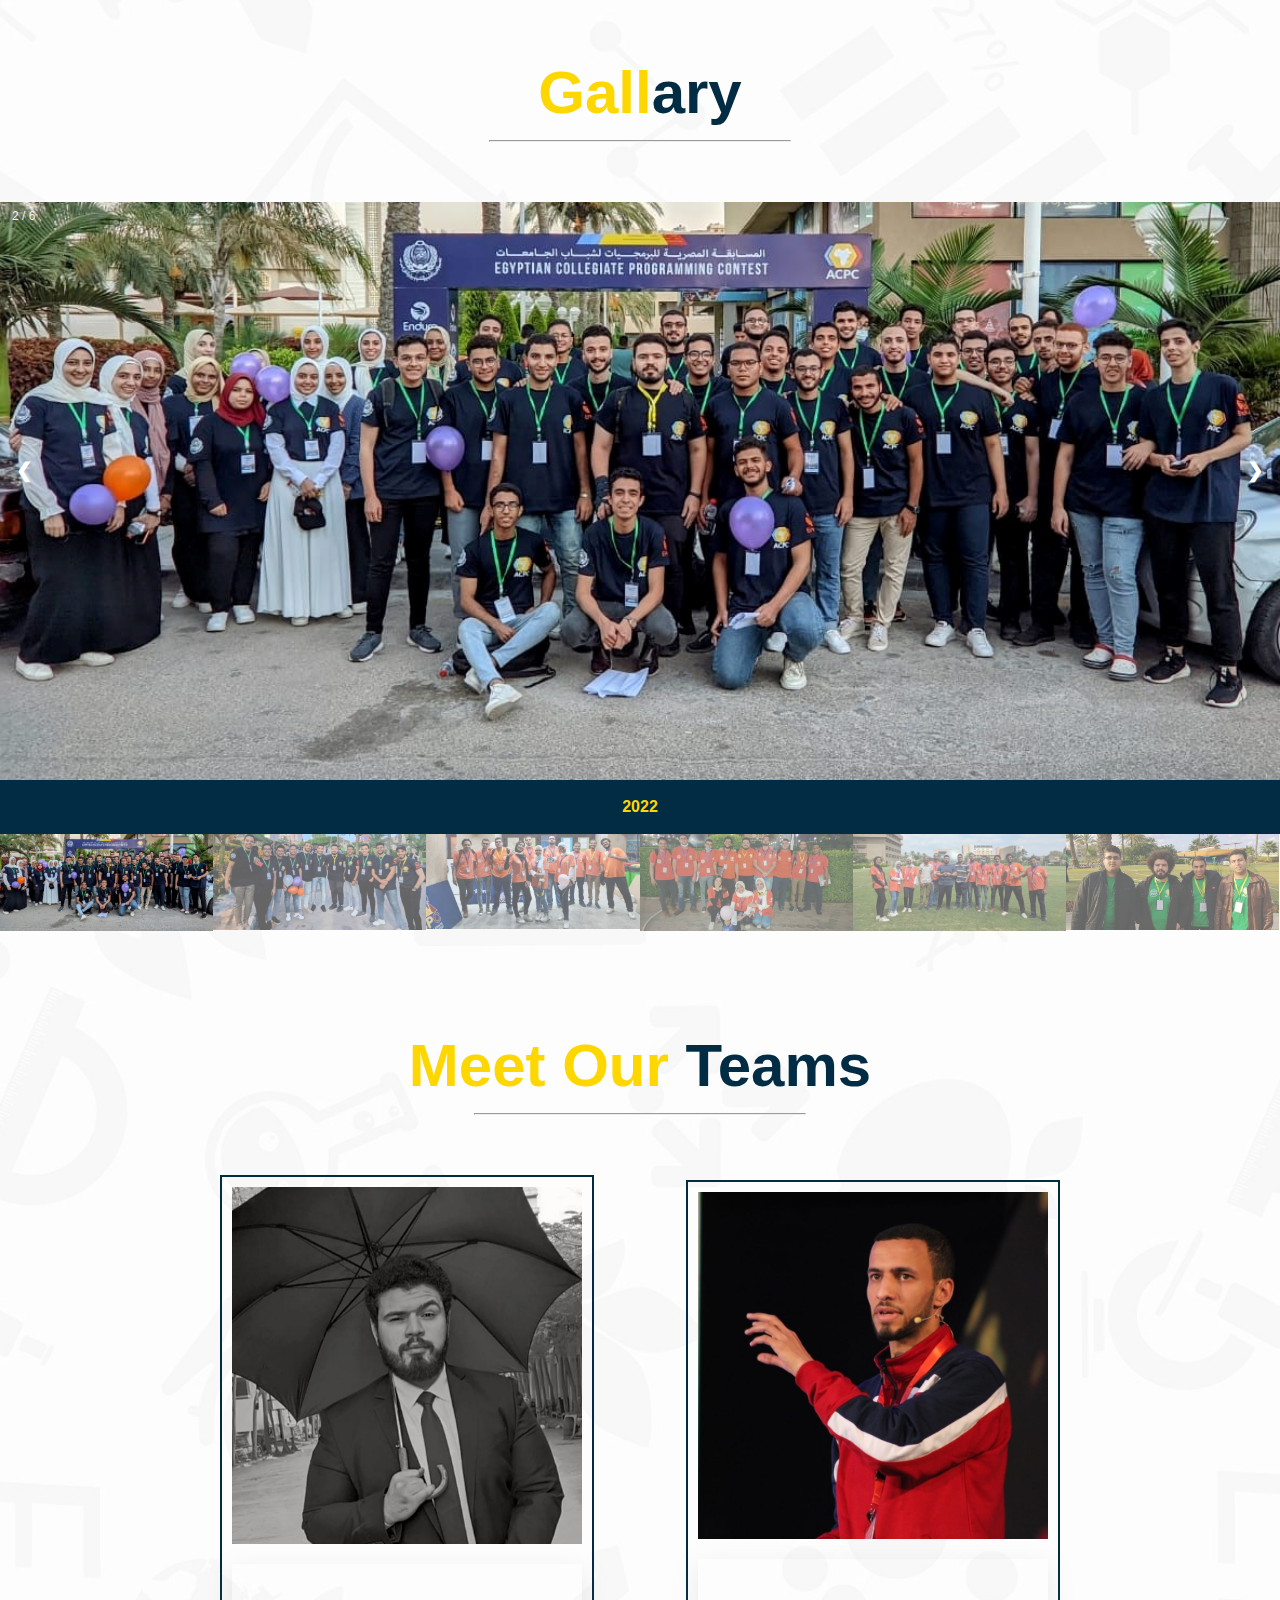
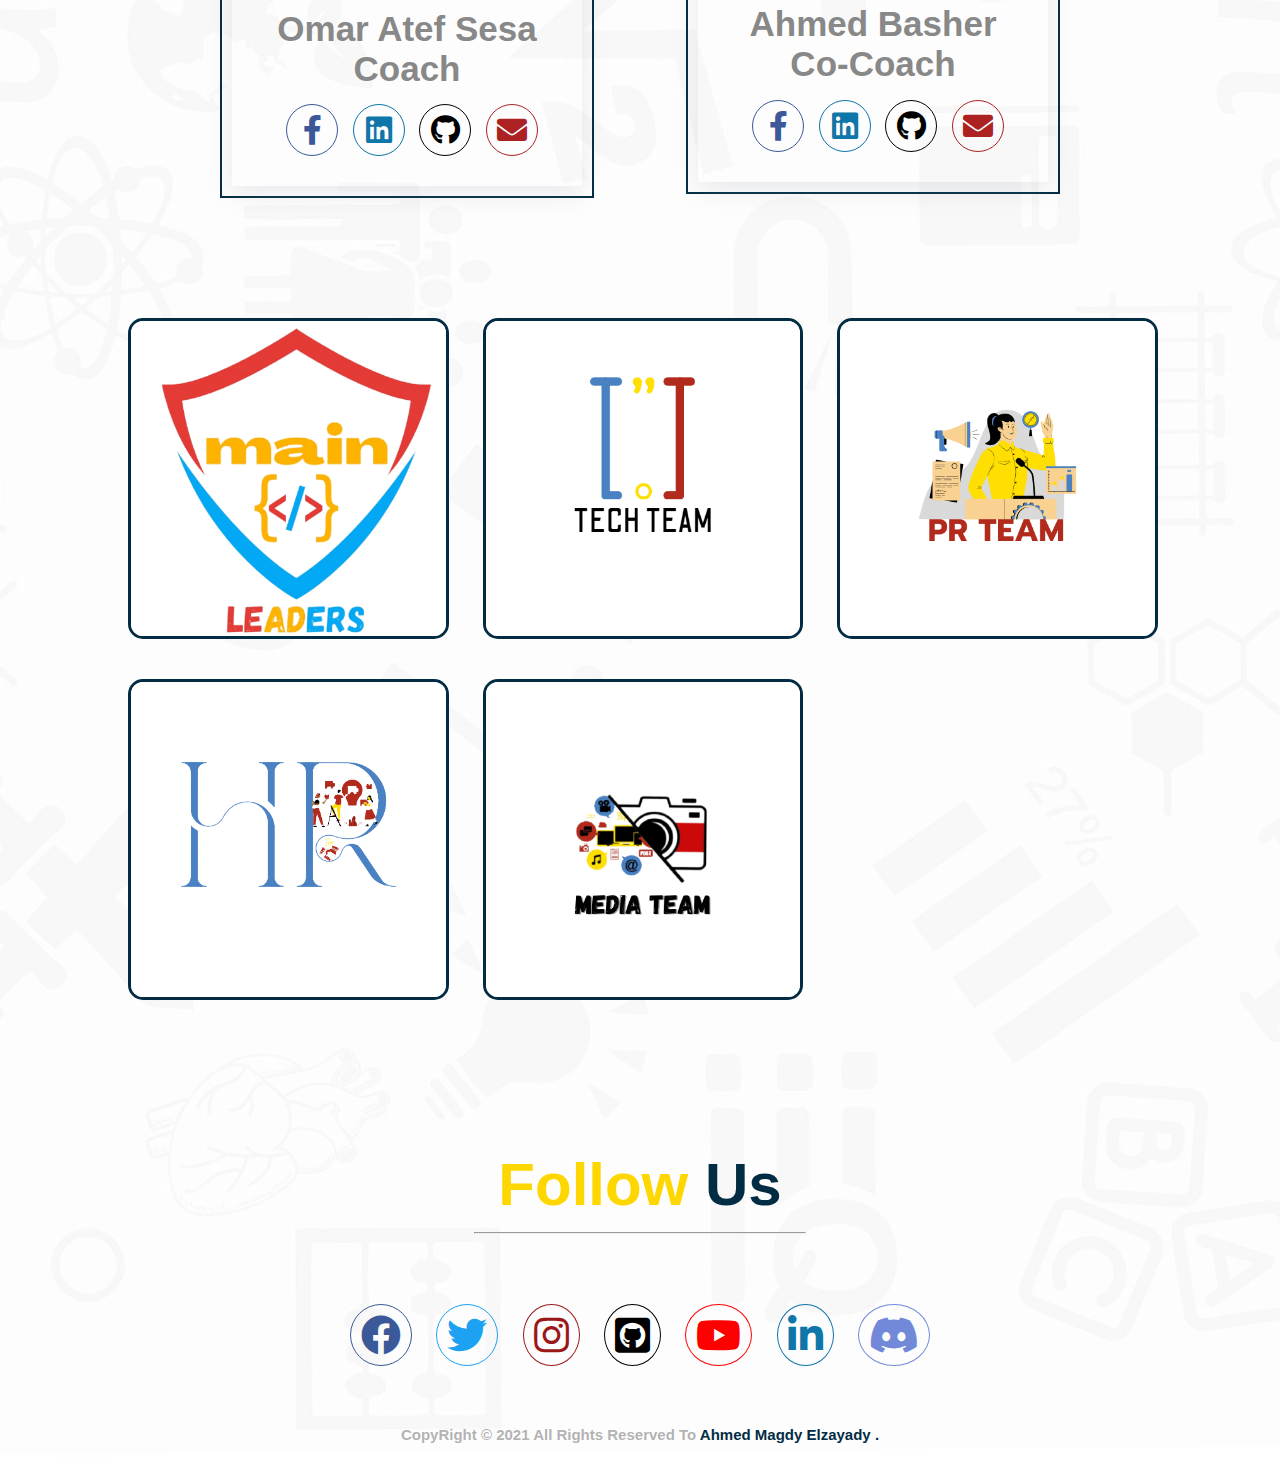
==== commit b05c5a56: "update some features" ====
--- a/index.html
+++ b/index.html
@@ -18,12 +18,8 @@
     <title>ICPC MET COMMUNITY</title>
   </head>
   <body>
+
     <div id="loaderr"></div>
-    <div class="up">
-      <a href="#">
-        <i class="fas fa-arrow-up"></i>
-      </a>
-    </div>
     <!-- start nav-bar section -->
     <nav class="bar">
       <div class="container">
@@ -44,12 +40,12 @@
               <i class="fas fa-bars"></i>
             </div>
             <ul>
-              <li><a href="./index.html">Home</a></li>
+              <li><a href="#">Home</a></li>
               <li><a href="#about">About</a></li>
               <li><a href="#gall">Gallary</a></li>
               <li><a href="#te">Teams</a></li>
               <li><a href="#cont">Contacts</a></li>
-              <!-- <li><a href="./html/Contact.html">Keep in touch</a></li> -->
+              <li><a href="./html/Contact.html">Keep in touch</a></li>
             </ul>
           </div>
         </div>
@@ -219,7 +215,7 @@
             <div class="social">
               <h4>
                 Omar Atef Sesa<br />
-                'Coach'
+                Coach
               </h4>
               <a href="https://www.facebook.com/WrongZone" target="_blank"><i class="fab fa-facebook-f"></i></a>
               <a href="https://www.linkedin.com/in/omarsesa" target="_blank"><i class="fab fa-linkedin"></i></a>
@@ -235,7 +231,7 @@
             <div class="social">
               <h4>
                 Ahmed Basher<br />
-                'Coach'
+                Co-Coach
               </h4>
               <a href="https://www.facebook.com/ahmed.basheerbeshoo" target="_blank"><i class="fab fa-facebook-f"></i></a>
               <a href=" https://www.linkedin.com/in/ahmed-basheer-44b869149" target="_blank"><i class="fab fa-linkedin"></i></a>
@@ -294,11 +290,10 @@
     <script src="./js/script.js"></script>
     <footer>
       <p>
-        Designed By
-        <a href="https://www.linkedin.com/in/ahmed-elzayady-602272232/"
+       <span>CopyRight © 2021 All Rights Reserved to </span> 
+        <a href="https://www.linkedin.com/in/ahmed-elzayady-602272232/" target="_blank"
           >Ahmed Magdy Elzayady .</a
         >
-        <span> 2022 &copy; All Right Reserved</span>
       </p>
     </footer>
     <script>
@@ -309,3 +304,5 @@
     </script>
   </body>
 </html>
+
+
--- a/css/style.css
+++ b/css/style.css
@@ -103,6 +103,9 @@
   background-color: #022c43;
   padding: 5px;
   box-shadow: 0 4px 2px -2px rgba(0, 0, 0, 0.2);
+  position: sticky;
+  top: 0;
+  z-index: 9999999999999999999999999999999999999999999999999999999999999999999999999999;
 }
 nav .container .all {
   display: flex;
@@ -209,7 +212,7 @@
   }
 
   nav.active {
-    height: 450px;
+    height: 520px;
   }
 
   nav.active ul {
@@ -252,17 +255,16 @@
     -moz-transform: translateY(0px);
     -ms-transform: translateY(0px);
     -o-transform: translateY(0px);
-}
-
-100% {
-  transform: translateY(-10px);
-  -webkit-transform: translateY(-10px);
-  -moz-transform: translateY(-10px);
-  -ms-transform: translateY(-10px);
-  -o-transform: translateY(-10px);
-}
-}
-
+  }
+
+  100% {
+    transform: translateY(-10px);
+    -webkit-transform: translateY(-10px);
+    -moz-transform: translateY(-10px);
+    -ms-transform: translateY(-10px);
+    -o-transform: translateY(-10px);
+  }
+}
 
 @keyframes rotate {
   0% {
@@ -271,16 +273,15 @@
     -moz-transform: rotate(-5deg);
     -ms-transform: rotate(-5deg);
     -o-transform: rotate(-5deg);
-}
-100% {
-  transform: rotate(5deg);
-  -webkit-transform: rotate(5deg);
-  -moz-transform: rotate(5deg);
-  -ms-transform: rotate(5deg);
-  -o-transform: rotate(5deg);
-}
-}
-
+  }
+  100% {
+    transform: rotate(5deg);
+    -webkit-transform: rotate(5deg);
+    -moz-transform: rotate(5deg);
+    -ms-transform: rotate(5deg);
+    -o-transform: rotate(5deg);
+  }
+}
 
 .landing .container .all-cont .gif img {
   width: 700px;
@@ -376,7 +377,7 @@
     text-align: center;
   }
 }
-.about .container .all-text .image-about img  {
+.about .container .all-text .image-about img {
   animation-name: rotate;
   animation-fill-mode: both;
   animation-play-state: running;
@@ -492,7 +493,6 @@
 .gallery hr {
   width: 300px;
   margin-bottom: 60px;
-  
 }
 
 /* end gallary */
@@ -843,8 +843,6 @@
 }
 .contacts-icon .container .fa-instagram {
   color: rgb(156, 24, 24);
-
- 
 }
 
 .contacts-icon .container .fa-instagram:hover {
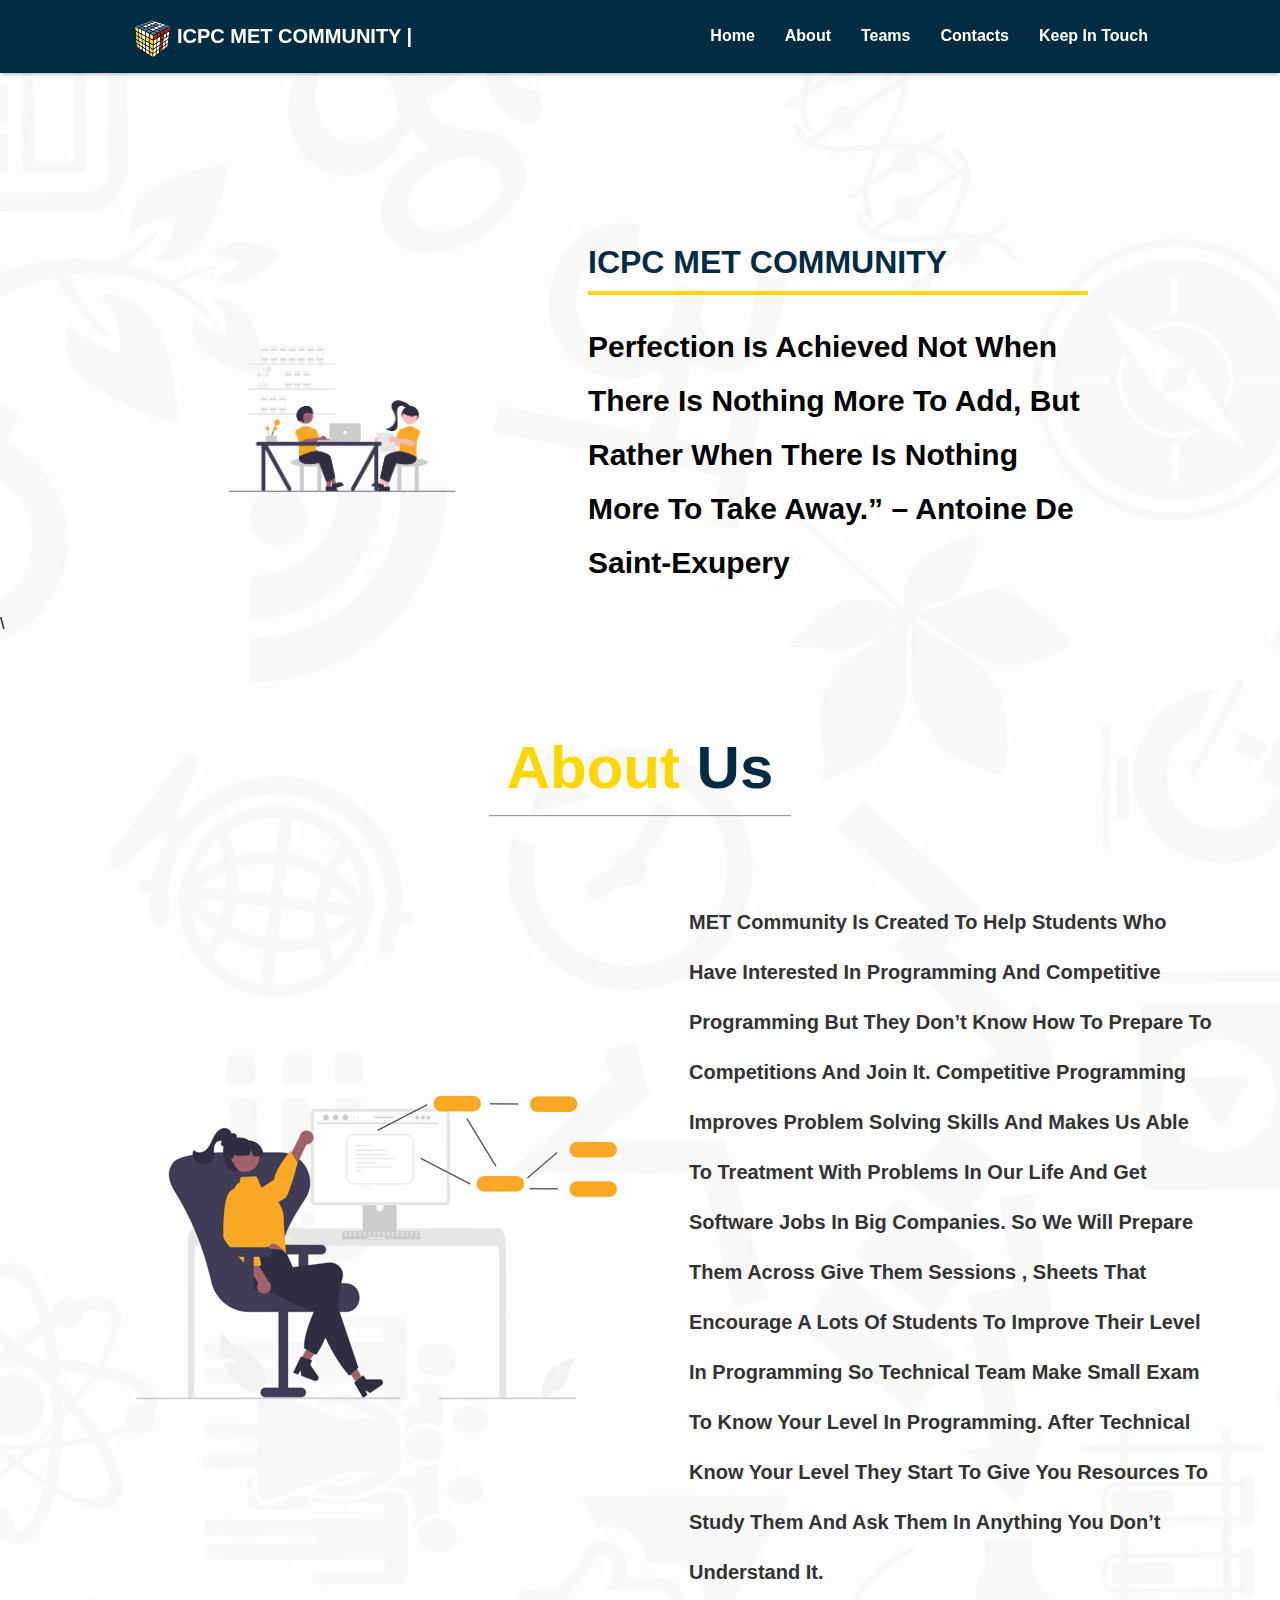
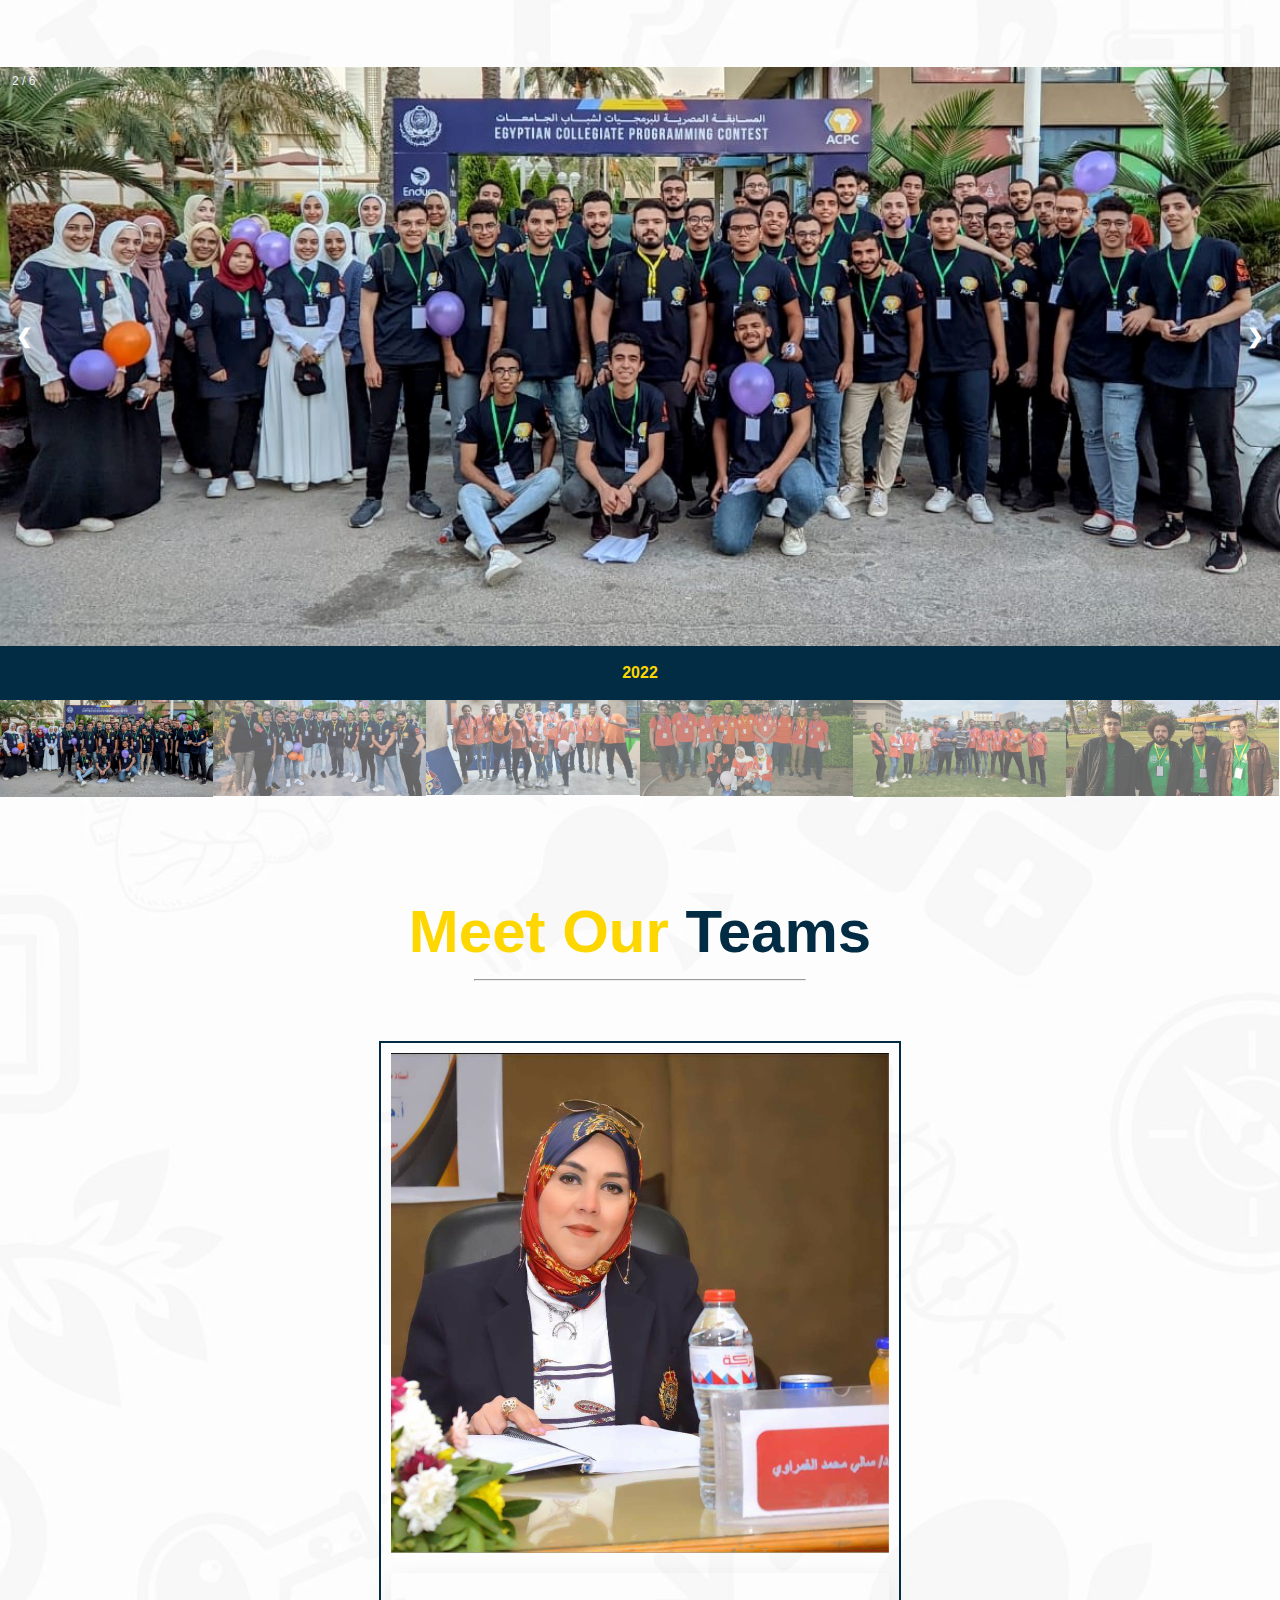
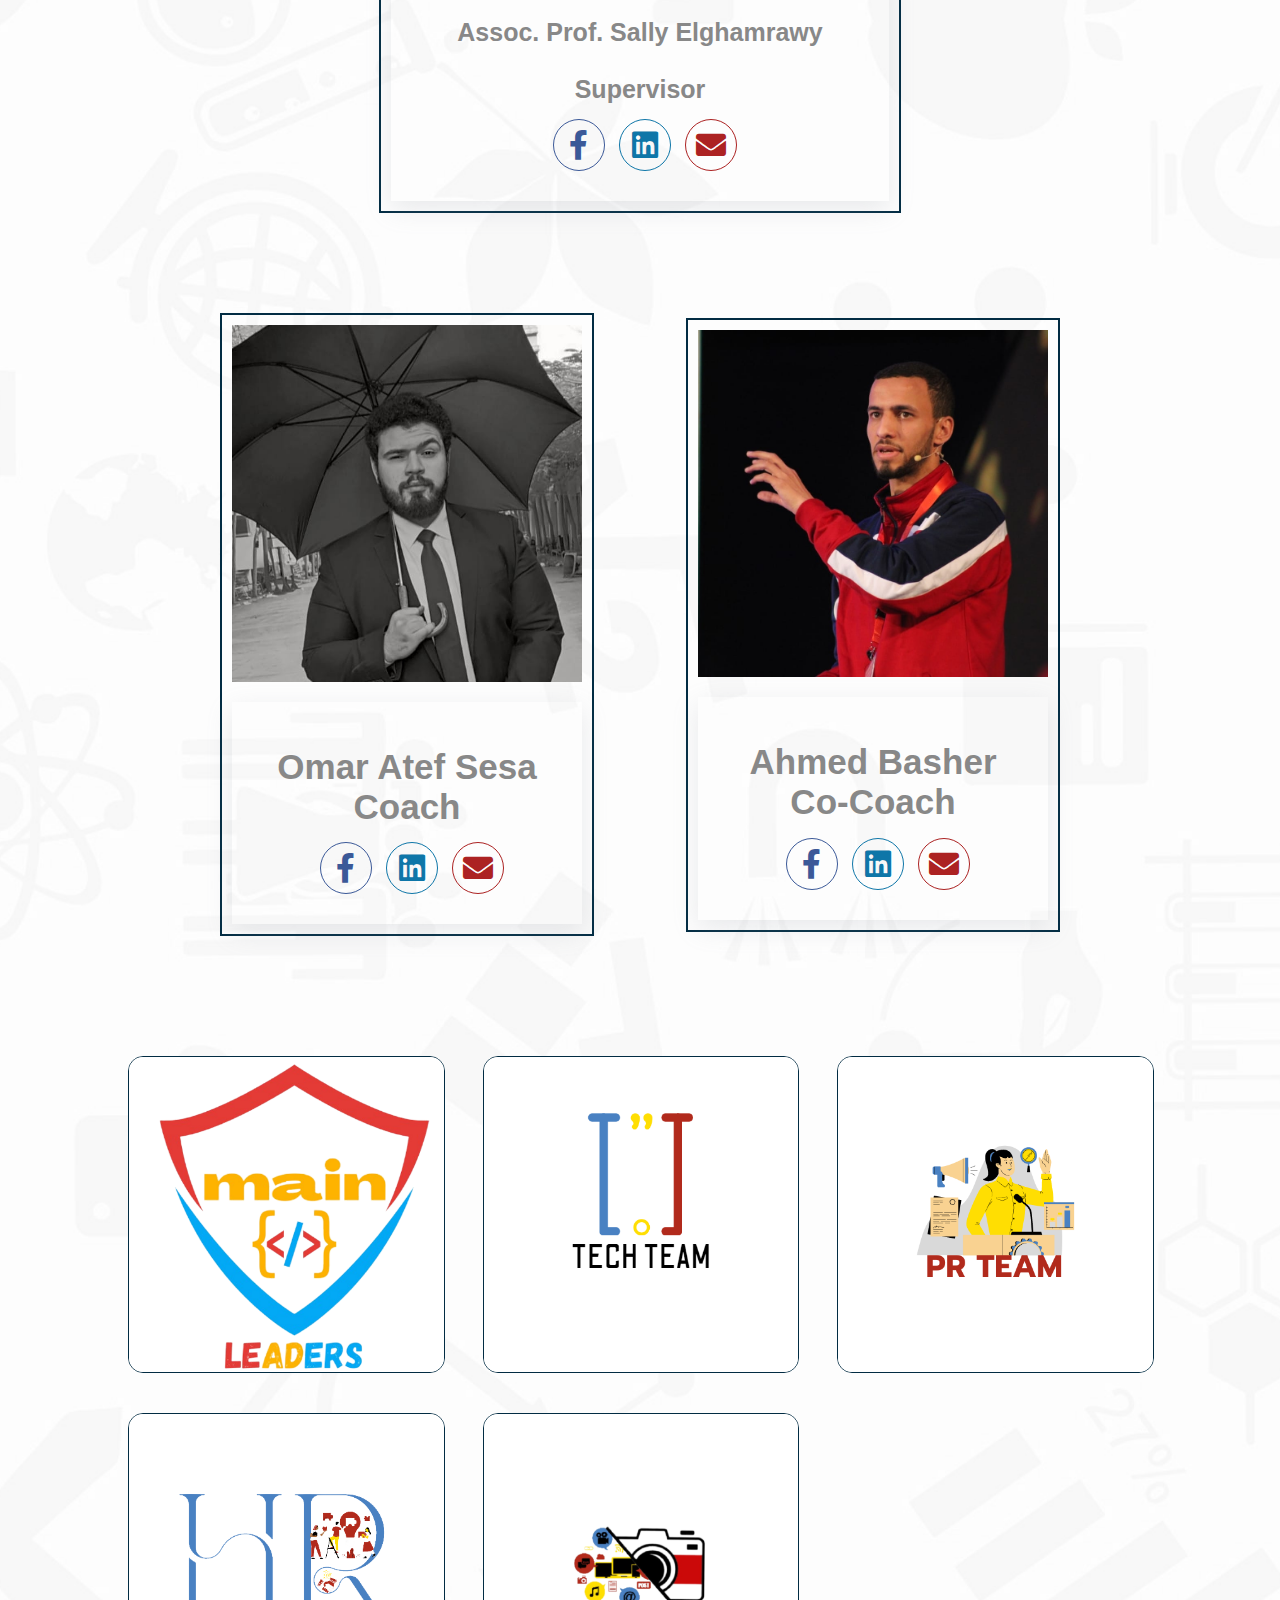
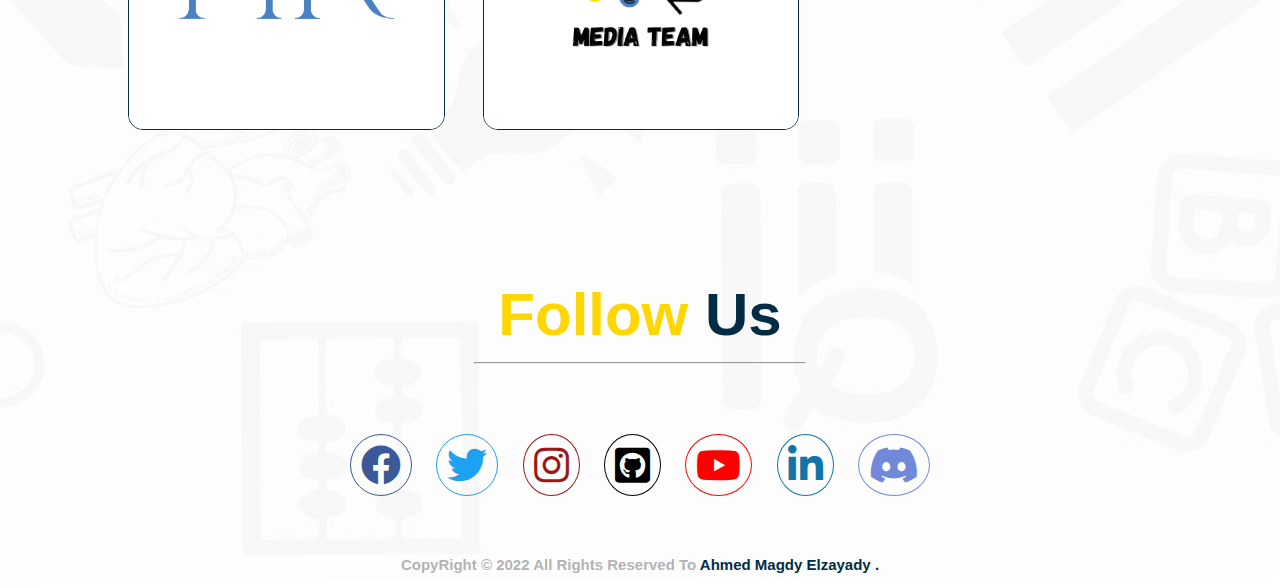
==== commit 37aa0df1: "new updates" ====
--- a/index.html
+++ b/index.html
@@ -42,7 +42,7 @@
             <ul>
               <li><a href="#">Home</a></li>
               <li><a href="#about">About</a></li>
-              <li><a href="#gall">Gallary</a></li>
+              <!-- <li><a href="#gall">Gallary</a></li> -->
               <li><a href="#te">Teams</a></li>
               <li><a href="#cont">Contacts</a></li>
               <li><a href="./html/Contact.html">Keep in touch</a></li>
@@ -60,7 +60,7 @@
             <img src="./images/undraw_Work_time_re_hdyv-removebg-preview.png" alt="image" />
           </div>
           <div class="text">
-            <h1>MET ICPC COMMUNITY</h1>
+            <h1>ICPC MET COMMUNITY</h1>
             <h2>
               Perfection is achieved not when there is nothing more to add, but
               rather when there is nothing more to take away.” – Antoine de
@@ -102,9 +102,9 @@
 
     <!-- start gallery -->
     <div class="gallery" id="gall">
-      <h1>Gall<span class="us">ary</span></h1>
-      <hr />
-      <div class="containers">
+      <!-- <h1>Gall<span class="us">ary</span></h1> -->
+      <!-- <hr /> -->
+      <div class="containers" style="margin-top:50px;">
         <div class="mySlides">
           <div class="numbertext">2 / 6</div>
           <img src="./images/1.jpg" style="width: 100%" />
@@ -206,6 +206,24 @@
       <div class="container">
         <h1>Meet Our<span class="us"> Teams</span></h1>
         <hr />
+        <div class="super">
+          <div class="coach" style="margin-bottom: 0px;">
+            <div class="omar sesa">
+              <img src="./images/dr sally.jpg" alt="omar" / class="dr">
+              <!-- <h4>Coah <br />Omar Atef Sesa</h4> -->
+            </div>
+            <div class="social">
+              <h4 style="font-size: 25px;">
+                Assoc. Prof. Sally Elghamrawy<br /> <br>
+                Supervisor
+              </h4>
+              <a href="https://www.facebook.com/WrongZone" target="_blank"><i class="fab fa-facebook-f"></i></a>
+              <a href="https://www.linkedin.com/in/omarsesa" target="_blank"><i class="fab fa-linkedin"></i></a>
+              <!-- <a href=" https://github.com/Omarsesa" target="_blank"><i class="fab fa-github"></i></a> -->
+              <a href=" mailto:omarsesa.os@gmail.com" target="_blank"><i class="fas fa-envelope"></i></a>
+            </div>
+          </div>
+        </div>
         <div class="super">
           <div class="coach">
             <div class="omar sesa">
@@ -219,7 +237,7 @@
               </h4>
               <a href="https://www.facebook.com/WrongZone" target="_blank"><i class="fab fa-facebook-f"></i></a>
               <a href="https://www.linkedin.com/in/omarsesa" target="_blank"><i class="fab fa-linkedin"></i></a>
-              <a href=" https://github.com/Omarsesa" target="_blank"><i class="fab fa-github"></i></a>
+              <!-- <a href=" https://github.com/Omarsesa" target="_blank"><i class="fab fa-github"></i></a> -->
               <a href=" mailto:omarsesa.os@gmail.com" target="_blank"><i class="fas fa-envelope"></i></a>
             </div>
           </div>
@@ -235,7 +253,7 @@
               </h4>
               <a href="https://www.facebook.com/ahmed.basheerbeshoo" target="_blank"><i class="fab fa-facebook-f"></i></a>
               <a href=" https://www.linkedin.com/in/ahmed-basheer-44b869149" target="_blank"><i class="fab fa-linkedin"></i></a>
-              <a href="#"><i class="fab fa-github"></i></a>
+              <!-- <a href="#"><i class="fab fa-github"></i></a> -->
               <a href="mailto: ahmedbasheereid65@gmail.com" target="_blank"><i class="fas fa-envelope"></i></a>
             </div>
           </div>
@@ -290,7 +308,7 @@
     <script src="./js/script.js"></script>
     <footer>
       <p>
-       <span>CopyRight © 2021 All Rights Reserved to </span> 
+       <span>CopyRight © 2022 All Rights Reserved to </span> 
         <a href="https://www.linkedin.com/in/ahmed-elzayady-602272232/" target="_blank"
           >Ahmed Magdy Elzayady .</a
         >
--- a/css/style.css
+++ b/css/style.css
@@ -715,7 +715,7 @@
 
 .team .logos img {
   max-width: 100%;
-  border: 3px solid var(--main-color);
+  border: 1px solid var(--main-color);
   border-radius: 15px;
   -webkit-border-radius: 15px;
   -moz-border-radius: 15px;
@@ -917,3 +917,8 @@
   width: 330px;
   margin-bottom: 60px;
 }
+
+
+.dr {
+  max-width: 100% !important
+}